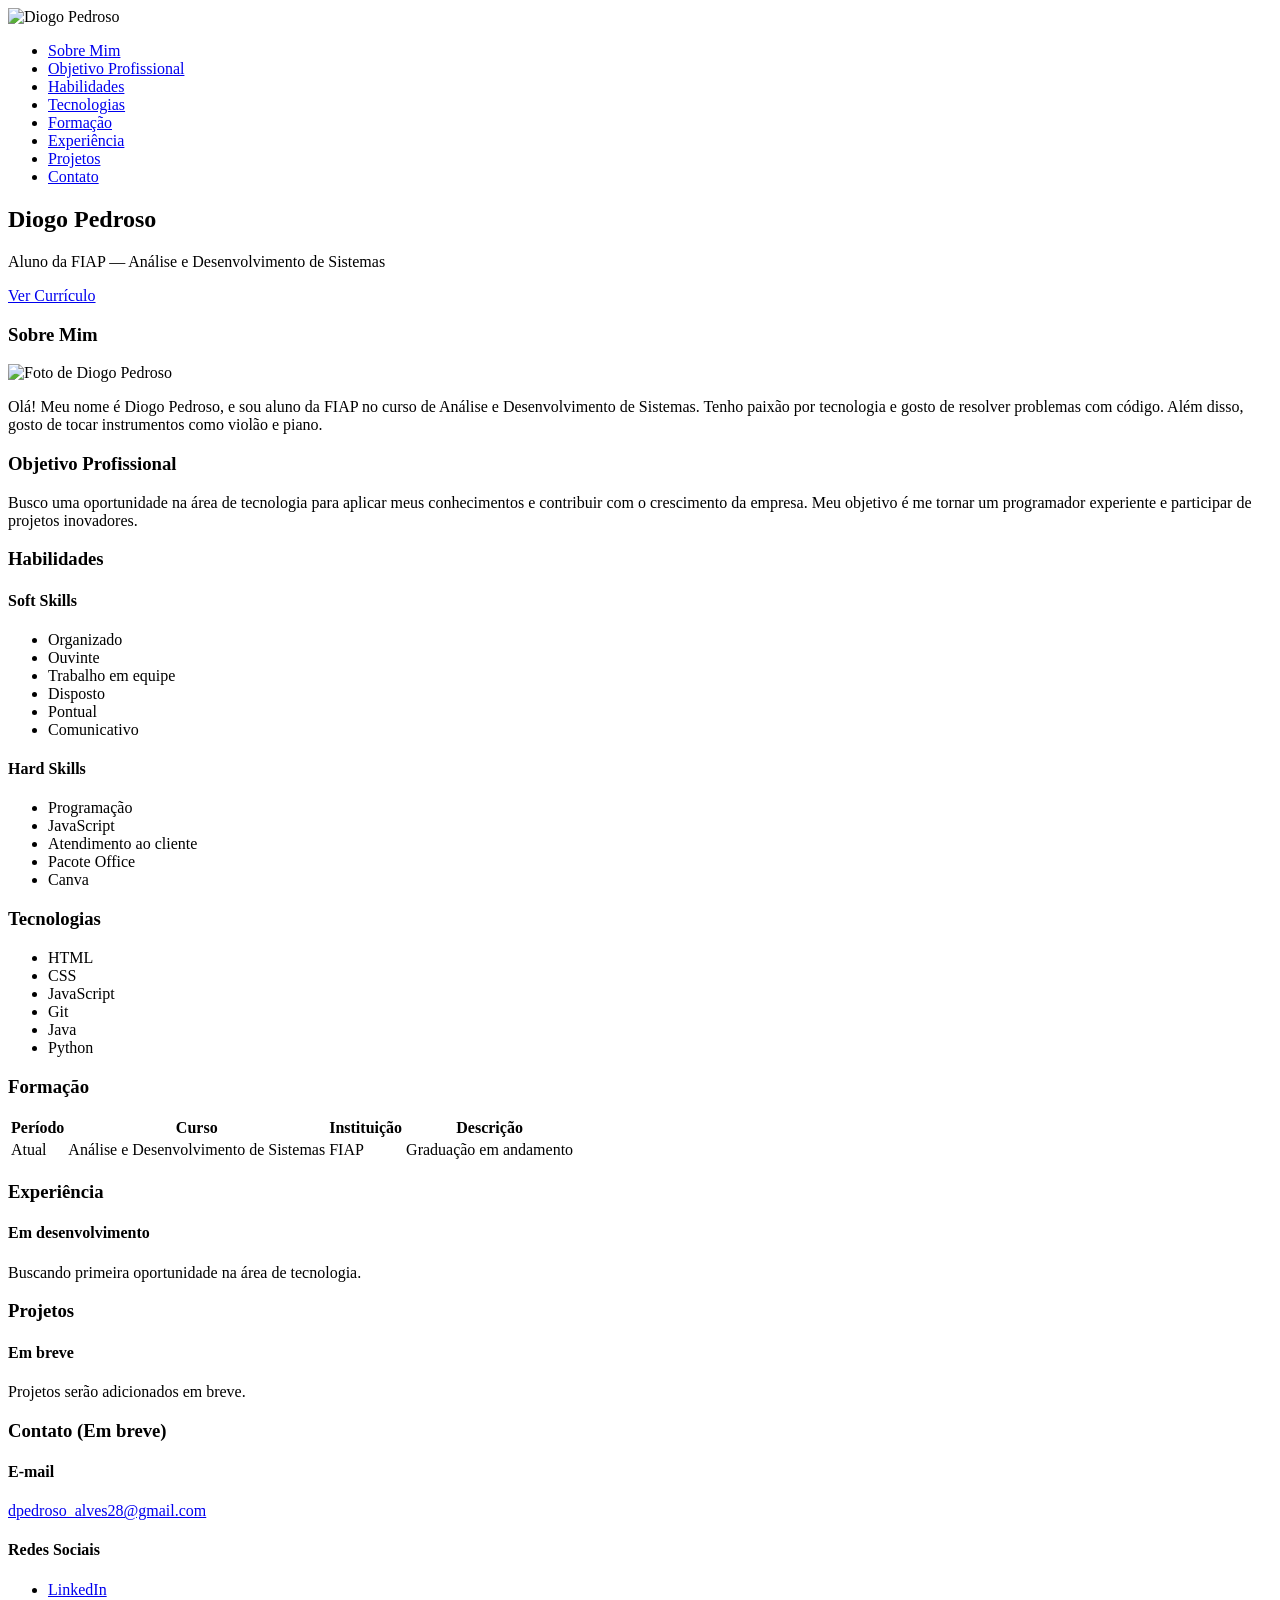
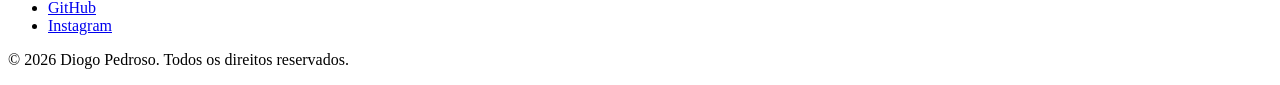
==== index.html @ 59c5e682 "subindo código html" ====
<!DOCTYPE html>
<html lang="pt-BR">
<head>
    <meta charset="UTF-8">
    <meta name="viewport" content="width=device-width, initial-scale=1.0">
    <link rel="stylesheet" href="styles.css">
    <title>Portfólio Diogo Pedroso</title>
</head>
<body>
    <header>
        <div>
            <img src="https://ui-avatars.com/api/?background=0369A1&color=082F49&name=Diogo+Pedroso" alt="Diogo Pedroso">
            <nav>
                <ul>
                    <li><a href="#sobre">Sobre Mim</a></li>
                    <li><a href="#objetivo">Objetivo Profissional</a></li>
                    <li><a href="#habilidades">Habilidades</a></li>
                    <li><a href="#tecnologias">Tecnologias</a></li>
                    <li><a href="#formacao">Formação</a></li>
                    <li><a href="#experiencia">Experiência</a></li>
                    <li><a href="#projetos">Projetos</a></li>
                    <li><a href="#contato">Contato</a></li>
                </ul>
            </nav>
        </div>
    </header>

    <main>
        <section id="sobre">
            <div>
                <h2>Diogo Pedroso</h2>
                <p>Aluno da FIAP — Análise e Desenvolvimento de Sistemas</p>
                <a href="#">Ver Currículo</a>
            </div>
        </section>

        <section id="sobre-explicativo">
            <div>
                <h3>Sobre Mim</h3>
                <img width="200px" src="./minhafoto.jpeg" alt="Foto de Diogo Pedroso">
                <p>
                    Olá! Meu nome é Diogo Pedroso, e sou aluno da FIAP no curso de Análise e Desenvolvimento de Sistemas. 
                    Tenho paixão por tecnologia e gosto de resolver problemas com código. 
                    Além disso, gosto de tocar instrumentos como violão e piano.
                </p>
            </div>
        </section>

        <section id="objetivo">
            <div>
                <h3>Objetivo Profissional</h3>
                <p>
                    Busco uma oportunidade na área de tecnologia para aplicar meus conhecimentos e contribuir com o crescimento da empresa. 
                    Meu objetivo é me tornar um programador experiente e participar de projetos inovadores.
                </p>
            </div>
        </section>

        <section id="habilidades">
            <div>
                <h3>Habilidades</h3>
                
                <article>
                    <h4>Soft Skills</h4>
                    <ul>
                        <li>Organizado</li>
                        <li>Ouvinte</li>
                        <li>Trabalho em equipe</li>
                        <li>Disposto</li>
                        <li>Pontual</li>
                        <li>Comunicativo</li>
                    </ul>
                </article>

                <article>
                    <h4>Hard Skills</h4>
                    <ul>
                        <li>Programação</li>
                        <li>JavaScript</li>
                        <li>Atendimento ao cliente</li>
                        <li>Pacote Office</li>
                        <li>Canva</li>
                    </ul>
                </article>
            </div>
        </section>

        <section id="tecnologias">
            <div>
                <h3>Tecnologias</h3>
                <ul>
                    <li>HTML</li>
                    <li>CSS</li>
                    <li>JavaScript</li>
                    <li>Git</li>
                    <li>Java</li>
                    <li>Python</li>
                </ul>
            </div>
        </section>

        <section id="formacao">
            <div>
                <h3>Formação</h3>
                <table>
                    <thead>
                        <tr>
                            <th>Período</th>
                            <th>Curso</th>
                            <th>Instituição</th>
                            <th>Descrição</th>
                        </tr>
                    </thead>
                    <tbody>
                        <tr>
                            <td>Atual</td>
                            <td>Análise e Desenvolvimento de Sistemas</td>
                            <td>FIAP</td>
                            <td>Graduação em andamento</td>
                        </tr>
                    </tbody>
                </table>
            </div>
        </section>

        <section id="experiencia">
            <div>
                <h3>Experiência</h3>
                <article>
                    <h4>Em desenvolvimento</h4>
                    <p>Buscando primeira oportunidade na área de tecnologia.</p>
                </article>
            </div>
        </section>

        <section id="projetos">
            <div>
                <h3>Projetos</h3>
                <article>
                    <h4>Em breve</h4>
                    <p>Projetos serão adicionados em breve.</p>
                </article>
            </div>
        </section>

        <section id="contato">
            <div>
                <h3>Contato (Em breve)</h3>

                <article>
                    <h4>E-mail</h4>
                    <p><a href="mailto:dpedroso_alves28@gmail.com">dpedroso_alves28@gmail.com</a></p>
                </article>

                <article>
                    <h4>Redes Sociais</h4>
                    <ul>
                        <li><a href="https://br.linkedin.com/in/diogo-pedroso-alves-895346237">LinkedIn</a></li>
                        <li><a href="https://github.com/DiogoPedrosoAlves">GitHub</a></li>
                        <li><a href="https://www.instagram.com/diogoo_pedroso/">Instagram</a></li>
                    </ul>
                </article>
            </div>
        </section>
    </main>

    <footer>
        <div>
            <p>© 2026 Diogo Pedroso. Todos os direitos reservados.</p>
        </div>
    </footer>
</body>
</html>
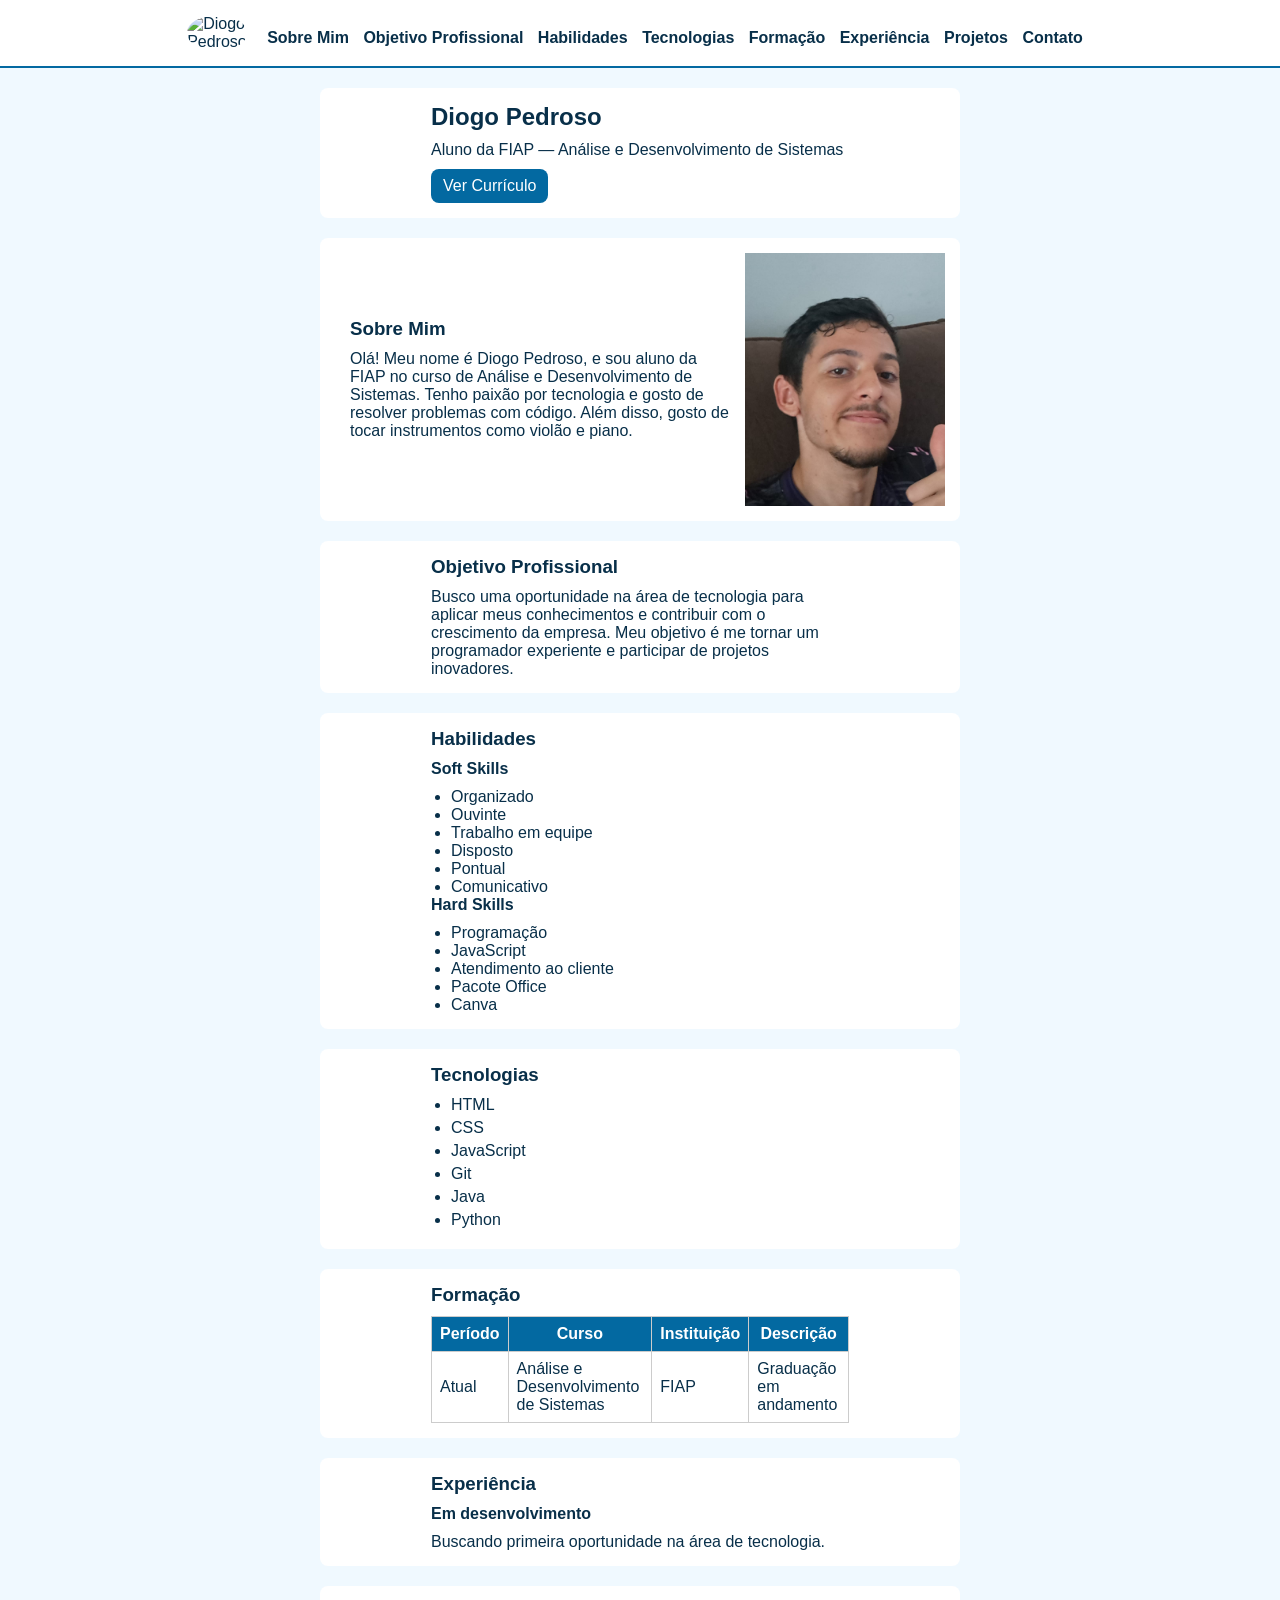
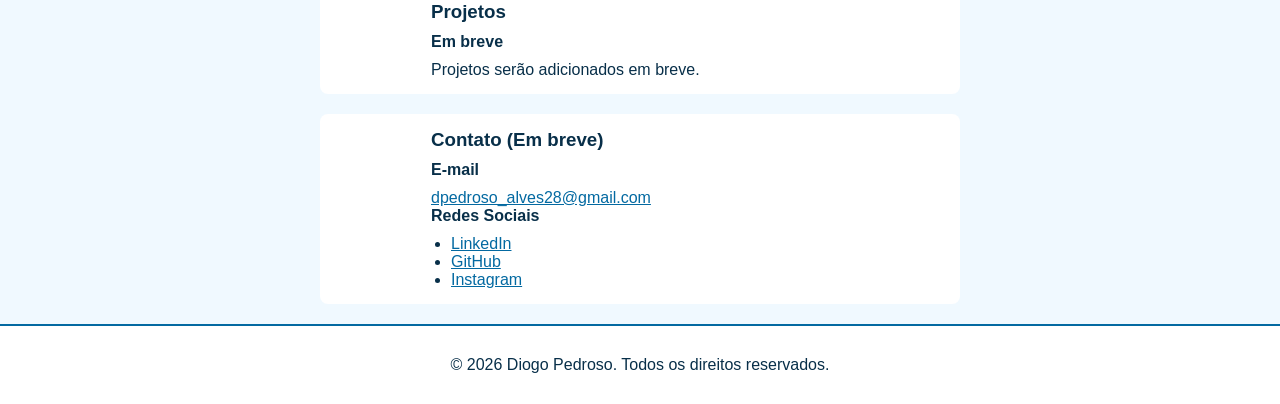
==== commit b72a7ac4: "Alteração no CSS" ====
--- a/index.html
+++ b/index.html
@@ -1,173 +1,172 @@
-<!DOCTYPE html>
-<html lang="pt-BR">
-<head>
-    <meta charset="UTF-8">
-    <meta name="viewport" content="width=device-width, initial-scale=1.0">
-    <link rel="stylesheet" href="styles.css">
-    <title>Portfólio Diogo Pedroso</title>
-</head>
-<body>
-    <header>
-        <div>
-            <img src="https://ui-avatars.com/api/?background=0369A1&color=082F49&name=Diogo+Pedroso" alt="Diogo Pedroso">
-            <nav>
-                <ul>
-                    <li><a href="#sobre">Sobre Mim</a></li>
-                    <li><a href="#objetivo">Objetivo Profissional</a></li>
-                    <li><a href="#habilidades">Habilidades</a></li>
-                    <li><a href="#tecnologias">Tecnologias</a></li>
-                    <li><a href="#formacao">Formação</a></li>
-                    <li><a href="#experiencia">Experiência</a></li>
-                    <li><a href="#projetos">Projetos</a></li>
-                    <li><a href="#contato">Contato</a></li>
-                </ul>
-            </nav>
-        </div>
-    </header>
-
-    <main>
-        <section id="sobre">
-            <div>
-                <h2>Diogo Pedroso</h2>
-                <p>Aluno da FIAP — Análise e Desenvolvimento de Sistemas</p>
-                <a href="#">Ver Currículo</a>
-            </div>
-        </section>
-
-        <section id="sobre-explicativo">
-            <div>
-                <h3>Sobre Mim</h3>
-                <img width="200px" src="./minhafoto.jpeg" alt="Foto de Diogo Pedroso">
-                <p>
-                    Olá! Meu nome é Diogo Pedroso, e sou aluno da FIAP no curso de Análise e Desenvolvimento de Sistemas. 
-                    Tenho paixão por tecnologia e gosto de resolver problemas com código. 
-                    Além disso, gosto de tocar instrumentos como violão e piano.
-                </p>
-            </div>
-        </section>
-
-        <section id="objetivo">
-            <div>
-                <h3>Objetivo Profissional</h3>
-                <p>
-                    Busco uma oportunidade na área de tecnologia para aplicar meus conhecimentos e contribuir com o crescimento da empresa. 
-                    Meu objetivo é me tornar um programador experiente e participar de projetos inovadores.
-                </p>
-            </div>
-        </section>
-
-        <section id="habilidades">
-            <div>
-                <h3>Habilidades</h3>
-                
-                <article>
-                    <h4>Soft Skills</h4>
-                    <ul>
-                        <li>Organizado</li>
-                        <li>Ouvinte</li>
-                        <li>Trabalho em equipe</li>
-                        <li>Disposto</li>
-                        <li>Pontual</li>
-                        <li>Comunicativo</li>
-                    </ul>
-                </article>
-
-                <article>
-                    <h4>Hard Skills</h4>
-                    <ul>
-                        <li>Programação</li>
-                        <li>JavaScript</li>
-                        <li>Atendimento ao cliente</li>
-                        <li>Pacote Office</li>
-                        <li>Canva</li>
-                    </ul>
-                </article>
-            </div>
-        </section>
-
-        <section id="tecnologias">
-            <div>
-                <h3>Tecnologias</h3>
-                <ul>
-                    <li>HTML</li>
-                    <li>CSS</li>
-                    <li>JavaScript</li>
-                    <li>Git</li>
-                    <li>Java</li>
-                    <li>Python</li>
-                </ul>
-            </div>
-        </section>
-
-        <section id="formacao">
-            <div>
-                <h3>Formação</h3>
-                <table>
-                    <thead>
-                        <tr>
-                            <th>Período</th>
-                            <th>Curso</th>
-                            <th>Instituição</th>
-                            <th>Descrição</th>
-                        </tr>
-                    </thead>
-                    <tbody>
-                        <tr>
-                            <td>Atual</td>
-                            <td>Análise e Desenvolvimento de Sistemas</td>
-                            <td>FIAP</td>
-                            <td>Graduação em andamento</td>
-                        </tr>
-                    </tbody>
-                </table>
-            </div>
-        </section>
-
-        <section id="experiencia">
-            <div>
-                <h3>Experiência</h3>
-                <article>
-                    <h4>Em desenvolvimento</h4>
-                    <p>Buscando primeira oportunidade na área de tecnologia.</p>
-                </article>
-            </div>
-        </section>
-
-        <section id="projetos">
-            <div>
-                <h3>Projetos</h3>
-                <article>
-                    <h4>Em breve</h4>
-                    <p>Projetos serão adicionados em breve.</p>
-                </article>
-            </div>
-        </section>
-
-        <section id="contato">
-            <div>
-                <h3>Contato (Em breve)</h3>
-
-                <article>
-                    <h4>E-mail</h4>
-                    <p><a href="mailto:dpedroso_alves28@gmail.com">dpedroso_alves28@gmail.com</a></p>
-                </article>
-
-                <article>
-                    <h4>Redes Sociais</h4>
-                    <ul>
-                        <li><a href="https://br.linkedin.com/in/diogo-pedroso-alves-895346237">LinkedIn</a></li>
-                        <li><a href="https://github.com/DiogoPedrosoAlves">GitHub</a></li>
-                        <li><a href="https://www.instagram.com/diogoo_pedroso/">Instagram</a></li>
-                    </ul>
-                </article>
-            </div>
-        </section>
-    </main>
-
-    <footer>
-        <div>
-            <p>© 2026 Diogo Pedroso. Todos os direitos reservados.</p>
-        </div>
-    </footer>
-</body>
+<!DOCTYPE html>
+<html lang="pt-BR">
+<head>
+    <meta charset="UTF-8">
+    <meta name="viewport" content="width=device-width, initial-scale=1.0">
+    <link rel="stylesheet" href="styles.css">
+    <title>Portfólio Diogo Pedroso</title>
+</head>
+<body>
+    <header>
+            <img src="https://ui-avatars.com/api/?background=0369A1&color=082F49&name=Diogo+Pedroso" alt="Diogo Pedroso">
+            <nav>
+                <ul>
+                    <li><a href="#sobre">Sobre Mim</a></li>
+                    <li><a href="#objetivo">Objetivo Profissional</a></li>
+                    <li><a href="#habilidades">Habilidades</a></li>
+                    <li><a href="#tecnologias">Tecnologias</a></li>
+                    <li><a href="#formacao">Formação</a></li>
+                    <li><a href="#experiencia">Experiência</a></li>
+                    <li><a href="#projetos">Projetos</a></li>
+                    <li><a href="#contato">Contato</a></li>
+                </ul>
+                </nav>
+    </header>
+
+    <main>
+        <section id="sobre">
+            <div>
+                <h2>Diogo Pedroso</h2>
+                <p>Aluno da FIAP — Análise e Desenvolvimento de Sistemas</p>
+                <a href="#">Ver Currículo</a>
+            </div>
+        </section>
+
+        <section id="sobre-explicativo">
+            <div>
+                <h3>Sobre Mim</h3>
+                <p id="p-Sobre-Mim">
+                    Olá! Meu nome é Diogo Pedroso, e sou aluno da FIAP no curso de Análise e Desenvolvimento de Sistemas. 
+                    Tenho paixão por tecnologia e gosto de resolver problemas com código. 
+                    Além disso, gosto de tocar instrumentos como violão e piano.
+                </p>
+            </div>
+                
+                
+                <img width="200px" src="./minhafoto.jpeg" alt="Foto de Diogo Pedroso">                
+        </section>
+        <section id="objetivo">
+            <div>
+                <h3>Objetivo Profissional</h3>
+                <p>
+                    Busco uma oportunidade na área de tecnologia para aplicar meus conhecimentos e contribuir com o crescimento da empresa. 
+                    Meu objetivo é me tornar um programador experiente e participar de projetos inovadores.
+                </p>
+            </div>
+        </section>
+
+        <section id="habilidades">
+            <div>
+                <h3>Habilidades</h3>
+                
+                <article>
+                    <h4>Soft Skills</h4>
+                    <ul>
+                        <li>Organizado</li>
+                        <li>Ouvinte</li>
+                        <li>Trabalho em equipe</li>
+                        <li>Disposto</li>
+                        <li>Pontual</li>
+                        <li>Comunicativo</li>
+                    </ul>
+                </article>
+
+                <article>
+                    <h4>Hard Skills</h4>
+                    <ul>
+                        <li>Programação</li>
+                        <li>JavaScript</li>
+                        <li>Atendimento ao cliente</li>
+                        <li>Pacote Office</li>
+                        <li>Canva</li>
+                    </ul>
+                </article>
+            </div>
+        </section>
+
+        <section id="tecnologias">
+            <div>
+                <h3>Tecnologias</h3>
+                <ul>
+                    <li>HTML</li>
+                    <li>CSS</li>
+                    <li>JavaScript</li>
+                    <li>Git</li>
+                    <li>Java</li>
+                    <li>Python</li>
+                </ul>
+            </div>
+        </section>
+
+        <section id="formacao">
+            <div>
+                <h3>Formação</h3>
+                <table>
+                    <thead>
+                        <tr>
+                            <th>Período</th>
+                            <th>Curso</th>
+                            <th>Instituição</th>
+                            <th>Descrição</th>
+                        </tr>
+                    </thead>
+                    <tbody>
+                        <tr>
+                            <td>Atual</td>
+                            <td>Análise e Desenvolvimento de Sistemas</td>
+                            <td>FIAP</td>
+                            <td>Graduação em andamento</td>
+                        </tr>
+                    </tbody>
+                </table>
+            </div>
+        </section>
+
+        <section id="experiencia">
+            <div>
+                <h3>Experiência</h3>
+                <article>
+                    <h4>Em desenvolvimento</h4>
+                    <p>Buscando primeira oportunidade na área de tecnologia.</p>
+                </article>
+            </div>
+        </section>
+
+        <section id="projetos">
+            <div>
+                <h3>Projetos</h3>
+                <article>
+                    <h4>Em breve</h4>
+                    <p>Projetos serão adicionados em breve.</p>
+                </article>
+            </div>
+        </section>
+
+        <section id="contato">
+            <div>
+                <h3>Contato (Em breve)</h3>
+
+                <article>
+                    <h4>E-mail</h4>
+                    <p><a href="mailto:dpedroso_alves28@gmail.com">dpedroso_alves28@gmail.com</a></p>
+                </article>
+
+                <article>
+                    <h4>Redes Sociais</h4>
+                    <ul>
+                        <li><a href="https://br.linkedin.com/in/diogo-pedroso-alves-895346237">LinkedIn</a></li>
+                        <li><a href="https://github.com/DiogoPedrosoAlves">GitHub</a></li>
+                        <li><a href="https://www.instagram.com/diogoo_pedroso/">Instagram</a></li>
+                    </ul>
+                </article>
+            </div>
+        </section>
+    </main>
+
+    <footer>
+        <div>
+            <p>© 2026 Diogo Pedroso. Todos os direitos reservados.</p>
+        </div>
+    </footer>
+</body>
 </html>
--- a/styles.css
+++ b/styles.css
@@ -0,0 +1,124 @@
+:root{
+    --primary-color: #0369A1;
+}
+* {
+    margin: 0;
+    padding: 0;
+    box-sizing: border-box;
+}
+
+body {
+    font-family: Arial, sans-serif;
+    background-color: #F0F9FF;
+    color: #082F49;
+}
+
+div {
+    width: 70%;
+    margin: auto;
+    padding: 15px;
+}
+
+header {
+    display: flex;
+    justify-content: center;
+    align-items: center;
+    background-color: white;
+    border-bottom: 2px solid #0369A1;
+    border-spacing: 100px;
+    padding: 15px;
+    
+}
+
+header img {
+    width: 60px;
+    border-radius: 50%;
+}
+
+nav ul {
+    list-style: none;
+    margin-top: 10px;
+}
+
+nav li {
+    display: inline;
+    margin-right: 10px;
+}
+
+nav a {
+    text-decoration: none;
+    color: #082F49;
+    font-weight: bold;
+}
+
+nav a:hover {
+    color: #0369A1;
+}
+
+section {
+    background-color: white;
+    margin-top: 20px;
+    border-radius: 8px;
+}
+
+h2, h3, h4 {
+    margin-bottom: 10px;
+}
+
+a[href="#"] {
+    display: inline-block;
+    margin-top: 10px;
+    padding: 8px 12px;
+    background-color: #0369A1;
+    color: white;
+    border-radius: 8px;
+    text-decoration: none;
+}
+
+#sobre-explicativo {
+    margin: auto;
+    margin-top: 20px;
+    display: flex;
+    padding: 15px;
+}
+
+ul {
+    margin-left: 20px;
+}
+
+#tecnologias li {
+    margin-bottom: 5px;
+}
+
+table {
+    width: 100%;
+    margin-top: 10px;
+    border-collapse: collapse;
+}
+
+th {
+    background-color: #0369A1;
+    color: white;
+}
+
+th, td {
+    border: 1px solid #ccc;
+    padding: 8px;
+}
+
+#contato a {
+    color: #0369A1;
+}
+
+footer {
+    text-align: center;
+    margin-top: 20px;
+    padding: 15px;
+    background-color: white;
+    border-top: 2px solid #0369A1;
+}
+
+main {
+    width: 50%;
+    margin: auto;
+}
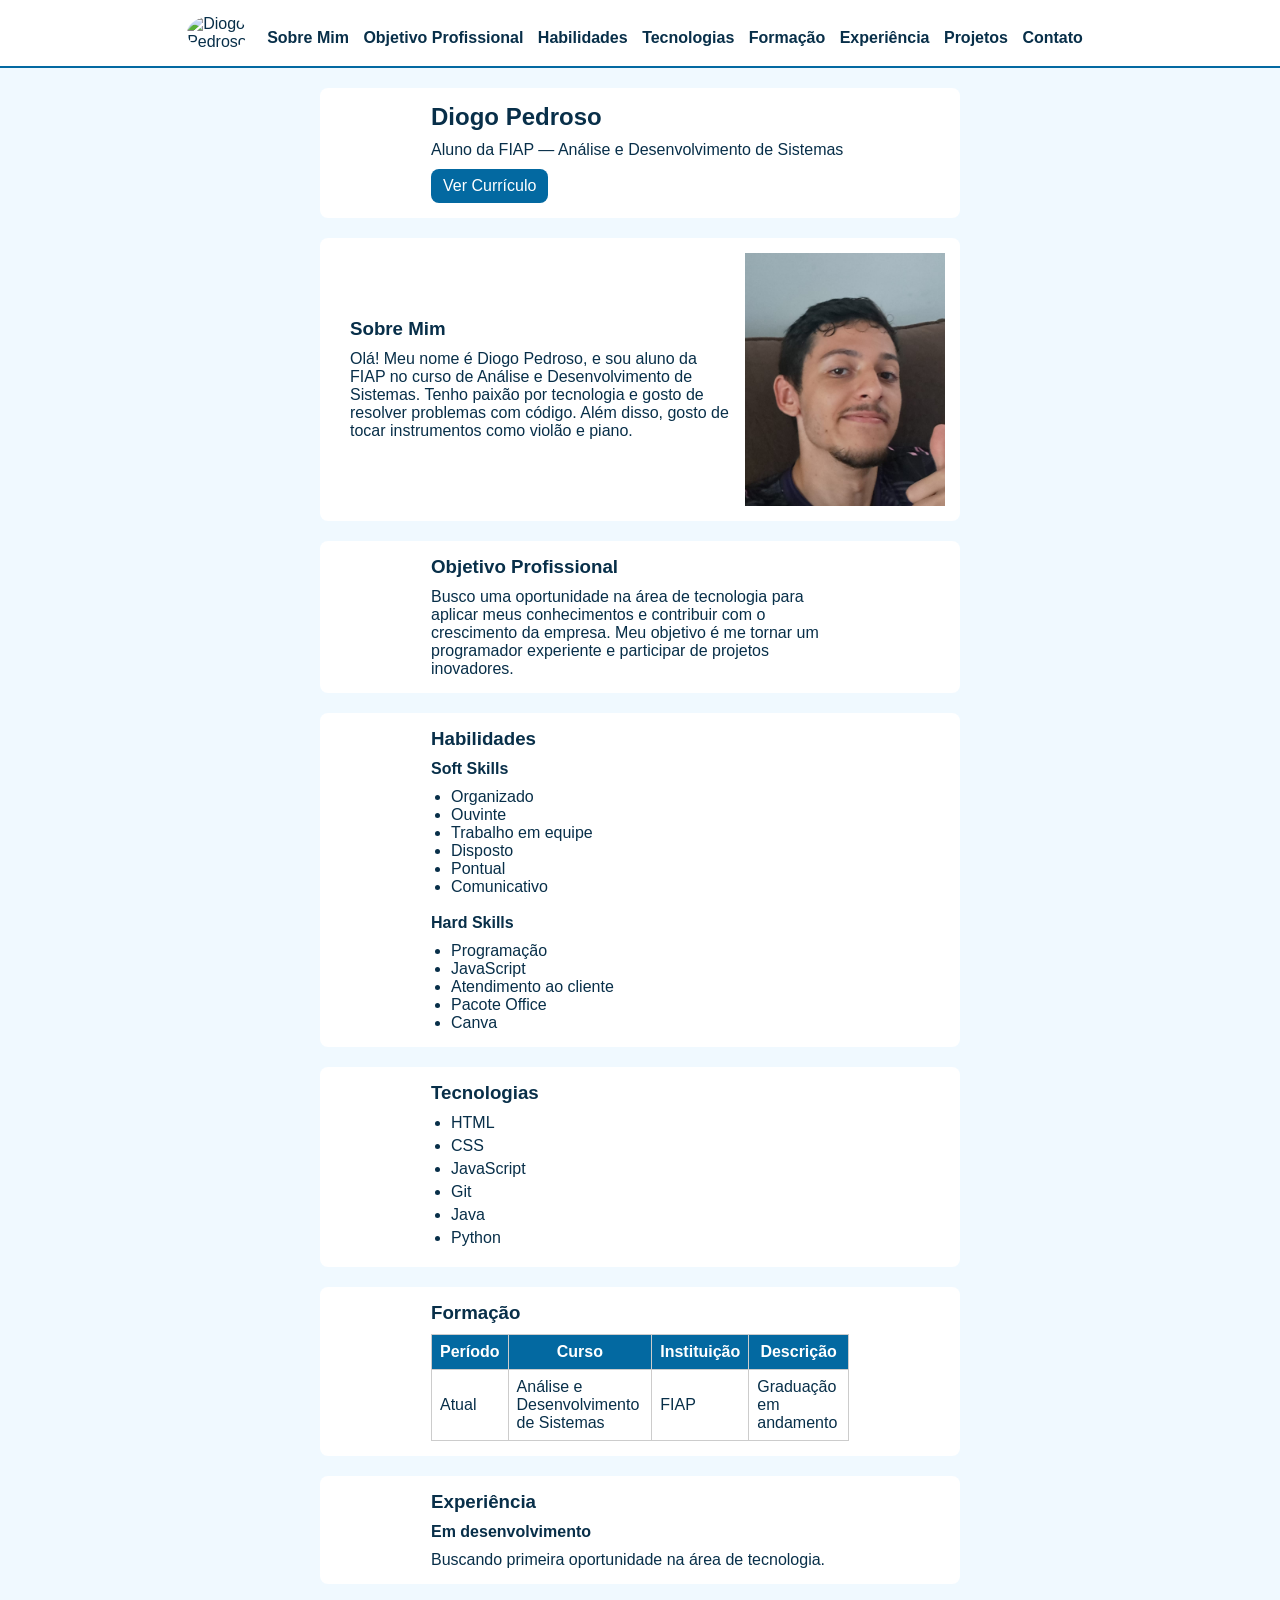
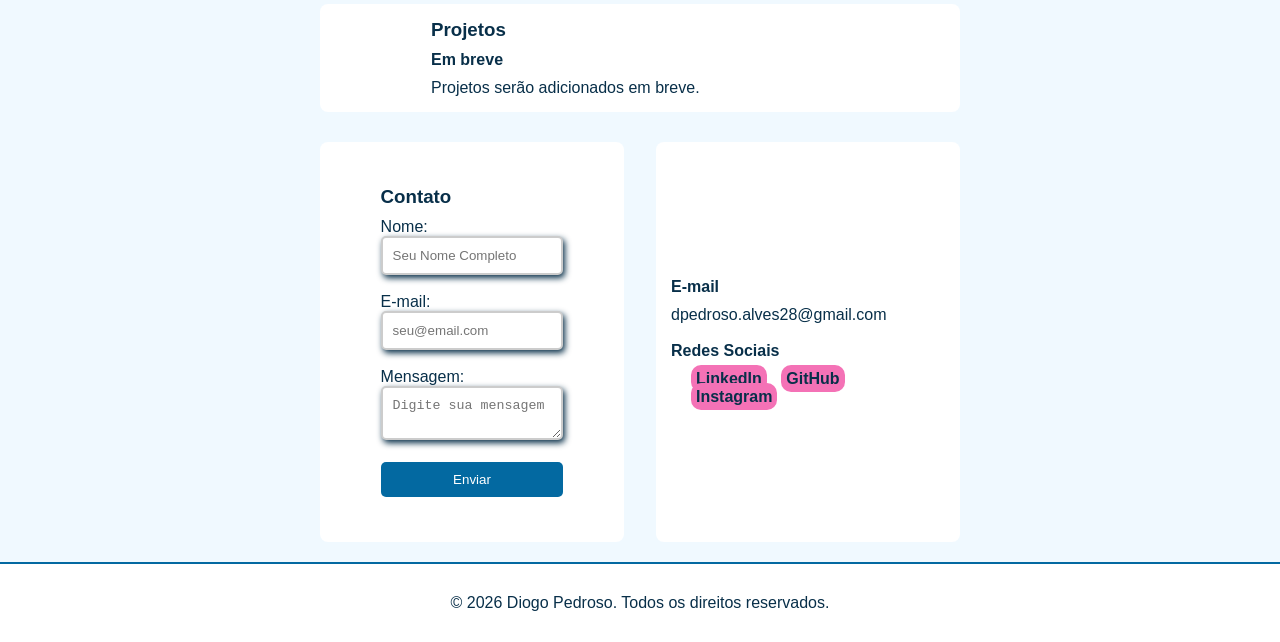
==== commit 83ca8add: "Finalização do step-4" ====
--- a/index.html
+++ b/index.html
@@ -70,7 +70,7 @@
                         <li>Comunicativo</li>
                     </ul>
                 </article>
-
+                <br>
                 <article>
                     <h4>Hard Skills</h4>
                     <ul>
@@ -141,28 +141,48 @@
                 </article>
             </div>
         </section>
+    <section id="contato-wrapper">
+    <section class="contato">
+            <div>
+                <h3>Contato</h3>
+                <article>
+                    <form action="/enviar-dados" method="post">
+                        <label for="nome">Nome:</label><br>
+                        <input type="text" id="nome" name="nome" placeholder="Seu Nome Completo" required>
+                        <br><br>
 
-        <section id="contato">
-            <div>
-                <h3>Contato (Em breve)</h3>
+                        <label for="email">E-mail:</label><br>
+                        <input type="email" id="email" name="email" required placeholder="seu@email.com">
+                        <br><br>
 
+                        <label for="mensagem">Mensagem:</label><br>
+                        <textarea id="mensagem" name="mensagem" placeholder="Digite sua mensagem" required></textarea>
+                        <br><br>
+
+                        <button type="submit">Enviar</button>
+                    </form>
+                </article>
+                
+            </div>
+            </section>
+            <section class="contato">
+            <div style="width: 100%;">
                 <article>
                     <h4>E-mail</h4>
-                    <p><a href="mailto:dpedroso_alves28@gmail.com">dpedroso_alves28@gmail.com</a></p>
-                </article>
-
-                <article>
+                    <p>dpedroso.alves28@gmail.com</p><br>
                     <h4>Redes Sociais</h4>
-                    <ul>
+                    <nav>
+                        <ul id="redes-sociais">
                         <li><a href="https://br.linkedin.com/in/diogo-pedroso-alves-895346237">LinkedIn</a></li>
                         <li><a href="https://github.com/DiogoPedrosoAlves">GitHub</a></li>
                         <li><a href="https://www.instagram.com/diogoo_pedroso/">Instagram</a></li>
                     </ul>
+                    </nav>
                 </article>
             </div>
         </section>
+    </section>
     </main>
-
     <footer>
         <div>
             <p>© 2026 Diogo Pedroso. Todos os direitos reservados.</p>
--- a/styles.css
+++ b/styles.css
@@ -11,6 +11,12 @@
     font-family: Arial, sans-serif;
     background-color: #F0F9FF;
     color: #082F49;
+}
+
+main {
+    width: 50%;
+    margin: auto;
+    flex-wrap: wrap;
 }
 
 div {
@@ -106,8 +112,56 @@
     padding: 8px;
 }
 
-#contato a {
-    color: #0369A1;
+.contato a {
+    text-decoration: none;
+    color: #082F49;
+    font-weight: bold;
+    list-style: none;
+    margin-top: 10px;
+}
+
+.contato {
+    width: 40%;
+    display: flex;
+    flex-wrap: wrap;
+    height: 400px;
+    margin-top: 10px;
+    flex: 1;
+}
+
+#contato-wrapper {
+    display: flex;
+    gap: 2rem;
+    justify-content: space-between;
+    flex-wrap: wrap;
+    background-color: transparent;
+}
+
+#redes-sociais li {
+    background-color: #F472B6;
+    color: white;
+    padding: 5px;
+    margin-bottom: 5px;
+    border-radius: 10px;
+}
+
+button {
+    background-color: #0369A1;
+    color: white;
+    border: none;
+    padding: 10px 20px;
+    border-radius: 5px;
+    cursor: pointer;
+    width: 100%;
+}
+
+input, textarea {
+    width: 100%;              
+    padding: 10px;           
+    border: 2px solid #ccc;   
+    border-radius: 5px;       
+    box-sizing: border-box;
+    box-shadow:#082F49 2px 3px 6px;
 }
 
 footer {
@@ -118,7 +172,3 @@
     border-top: 2px solid #0369A1;
 }
 
-main {
-    width: 50%;
-    margin: auto;
-}
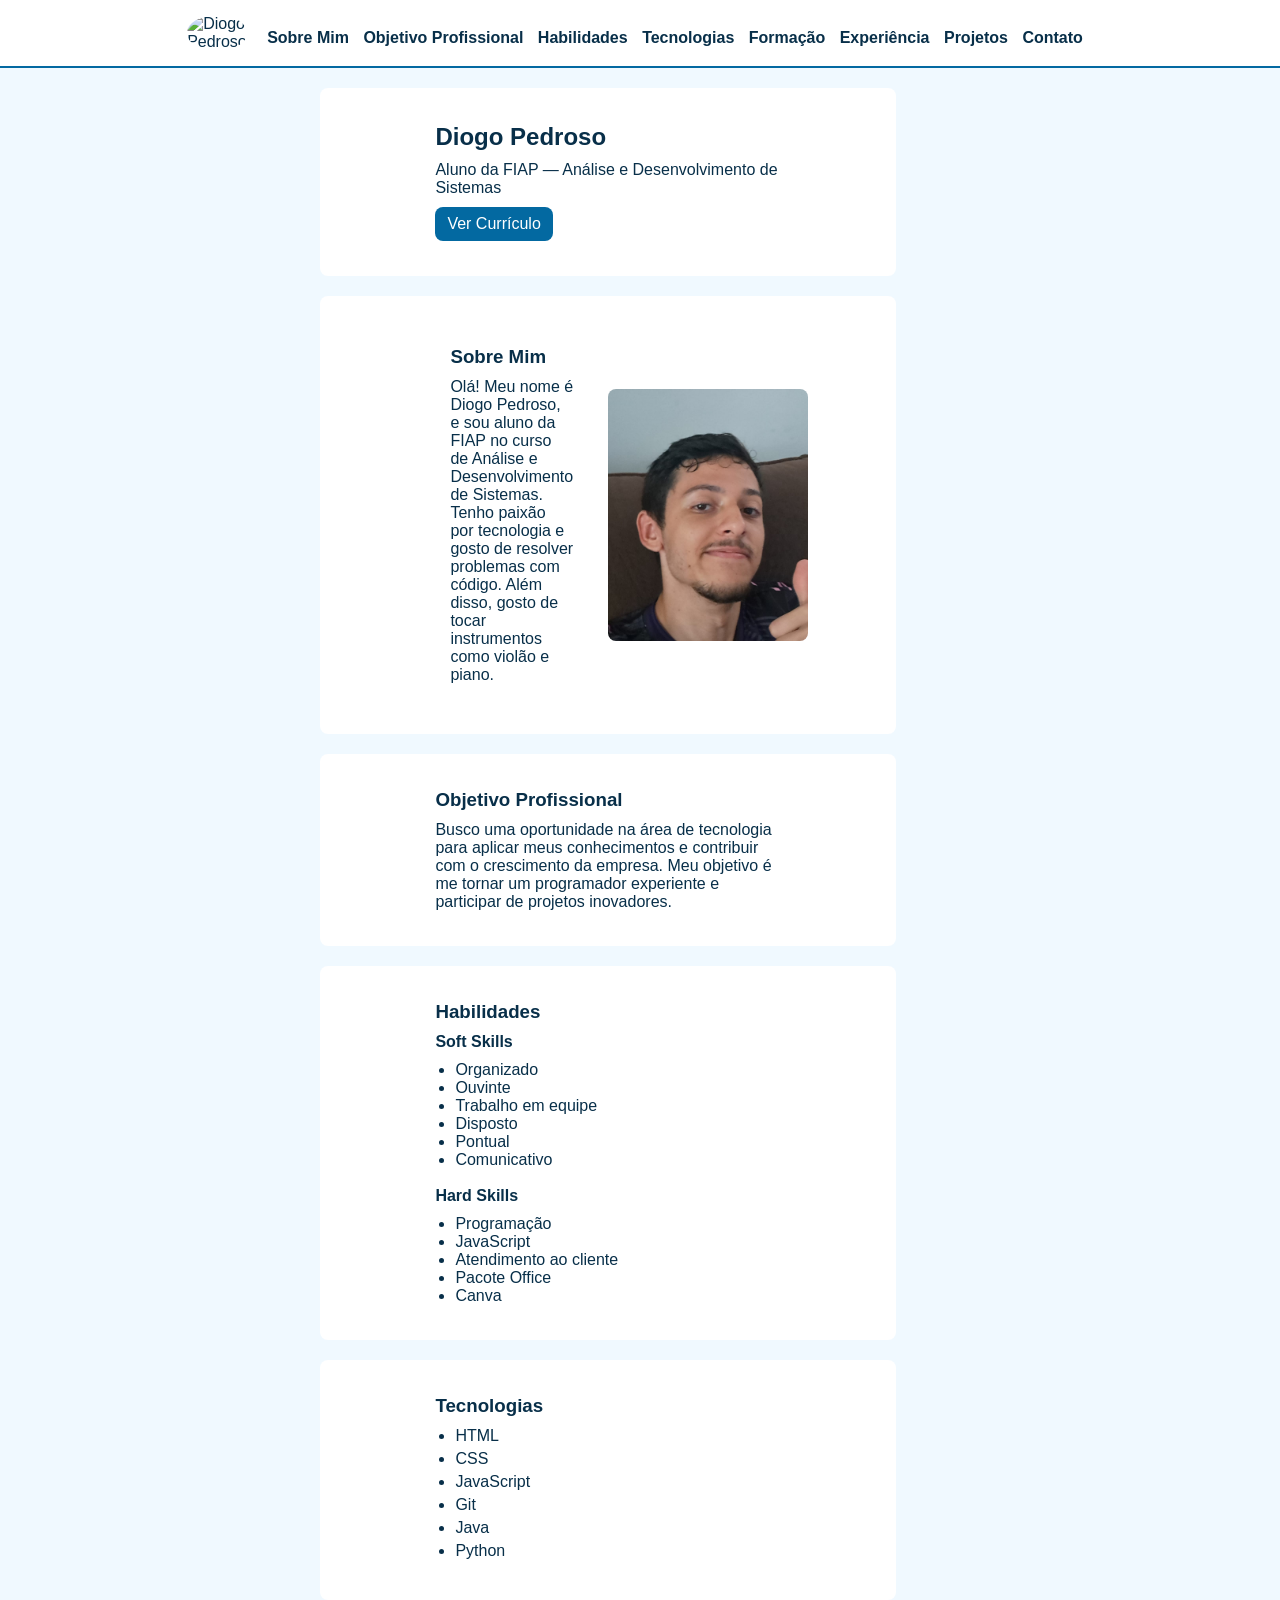
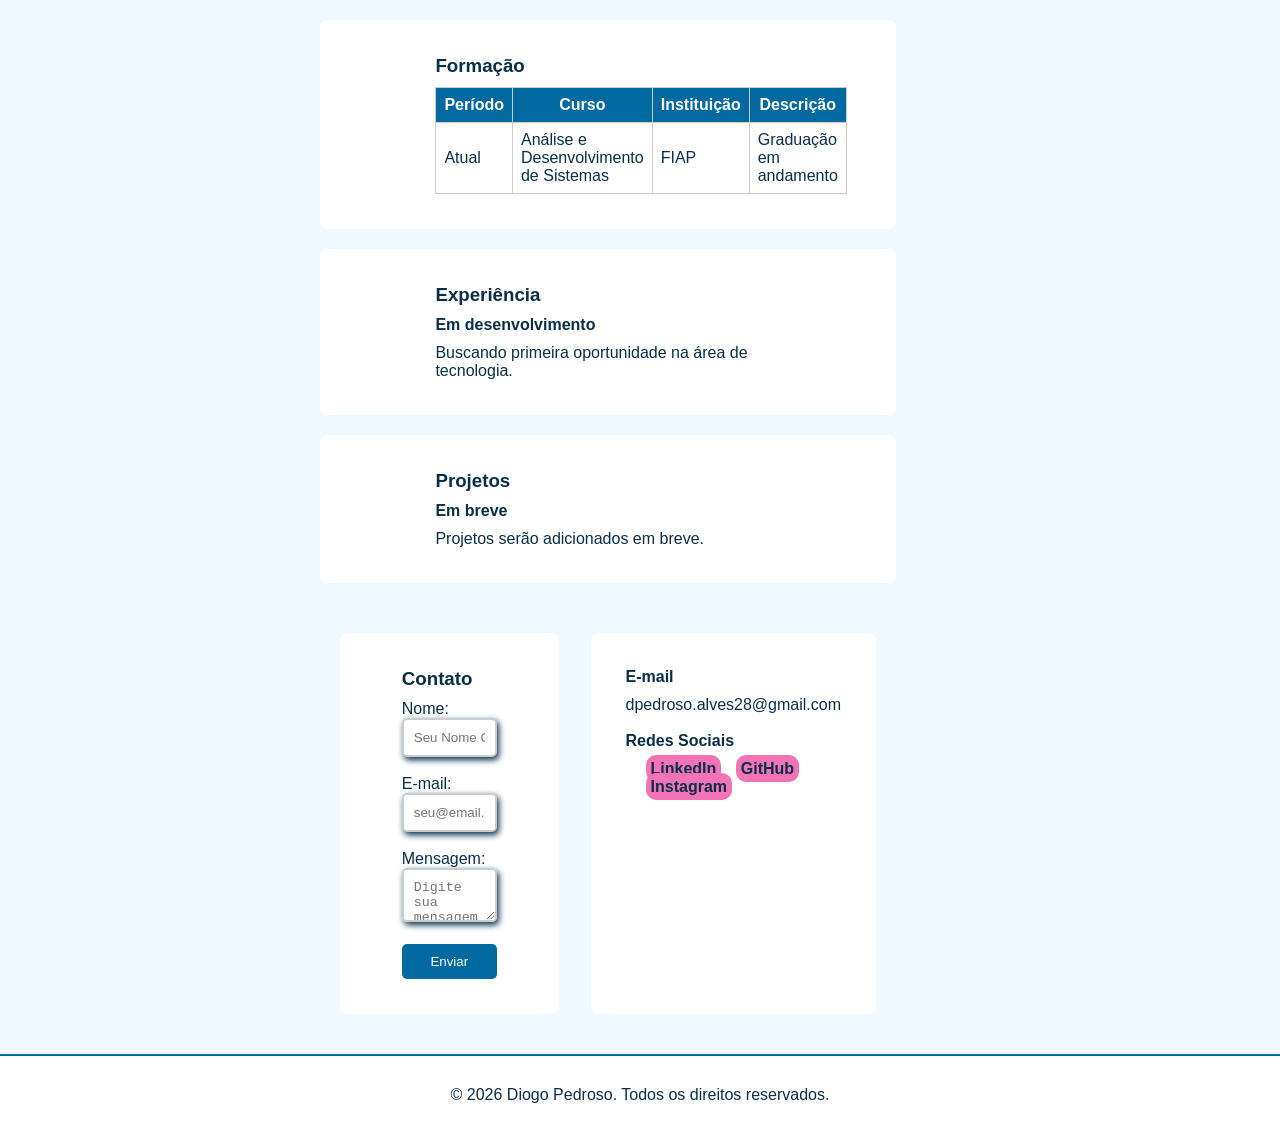
==== commit 1af4794e: "Alterção no css para responsividade" ====
--- a/index.html
+++ b/index.html
@@ -4,6 +4,12 @@
     <meta charset="UTF-8">
     <meta name="viewport" content="width=device-width, initial-scale=1.0">
     <link rel="stylesheet" href="styles.css">
+    <link rel="stylesheet" href="variavel.css">
+    <link rel="stylesheet" href="header.css">
+    <link rel="stylesheet" href="footer.css">
+    <link rel="stylesheet" href="form.css">
+
+    
     <title>Portfólio Diogo Pedroso</title>
 </head>
 <body>
@@ -33,17 +39,17 @@
         </section>
 
         <section id="sobre-explicativo">
-            <div>
+            <div class="sobre-container">
+                <div>
                 <h3>Sobre Mim</h3>
                 <p id="p-Sobre-Mim">
-                    Olá! Meu nome é Diogo Pedroso, e sou aluno da FIAP no curso de Análise e Desenvolvimento de Sistemas. 
-                    Tenho paixão por tecnologia e gosto de resolver problemas com código. 
-                    Além disso, gosto de tocar instrumentos como violão e piano.
+                Olá! Meu nome é Diogo Pedroso, e sou aluno da FIAP no curso de Análise e Desenvolvimento de Sistemas. 
+                Tenho paixão por tecnologia e gosto de resolver problemas com código. 
+                Além disso, gosto de tocar instrumentos como violão e piano.
                 </p>
-            </div>
-                
-                
-                <img width="200px" src="./minhafoto.jpeg" alt="Foto de Diogo Pedroso">                
+                </div>
+            <img src="./minhafoto.jpeg" alt="Foto de Diogo Pedroso" width="200px">
+        </div>
         </section>
         <section id="objetivo">
             <div>
--- a/styles.css
+++ b/styles.css
@@ -1,174 +1,174 @@
-:root{
-    --primary-color: #0369A1;
-}
 * {
-    margin: 0;
-    padding: 0;
-    box-sizing: border-box;
+  margin: 0;
+  padding: 0;
+  box-sizing: border-box;
 }
 
 body {
-    font-family: Arial, sans-serif;
-    background-color: #F0F9FF;
-    color: #082F49;
+  font-family: Arial, sans-serif;
+  background-color: #F0F9FF;
+  color: #082F49;
+  word-wrap: break-word;
 }
 
 main {
-    width: 50%;
-    margin: auto;
-    flex-wrap: wrap;
+  width: 50%;
+  margin: auto;
+  flex-wrap: wrap;
 }
 
 div {
-    width: 70%;
-    margin: auto;
-    padding: 15px;
-}
-
-header {
-    display: flex;
-    justify-content: center;
-    align-items: center;
-    background-color: white;
-    border-bottom: 2px solid #0369A1;
-    border-spacing: 100px;
-    padding: 15px;
-    
-}
-
-header img {
-    width: 60px;
-    border-radius: 50%;
-}
-
-nav ul {
-    list-style: none;
-    margin-top: 10px;
-}
-
-nav li {
-    display: inline;
-    margin-right: 10px;
-}
-
-nav a {
-    text-decoration: none;
-    color: #082F49;
-    font-weight: bold;
-}
-
-nav a:hover {
-    color: #0369A1;
+  width: 70%;
+  margin: auto;
+  padding: 15px;
 }
 
 section {
-    background-color: white;
-    margin-top: 20px;
-    border-radius: 8px;
+  background-color: white;
+  margin-top: 20px;
+  border-radius: 8px;
+  padding: 20px;
+  width: 90%;
 }
 
 h2, h3, h4 {
-    margin-bottom: 10px;
+  margin-bottom: 10px;
 }
 
 a[href="#"] {
-    display: inline-block;
-    margin-top: 10px;
-    padding: 8px 12px;
-    background-color: #0369A1;
-    color: white;
-    border-radius: 8px;
-    text-decoration: none;
+  display: inline-block;
+  margin-top: 10px;
+  padding: 8px 12px;
+  background-color: var(--primary-color);
+  color: white;
+  border-radius: 8px;
+  text-decoration: none;
 }
 
-#sobre-explicativo {
-    margin: auto;
-    margin-top: 20px;
-    display: flex;
-    padding: 15px;
+/* Sobre Mim */
+.sobre-container {
+  display: flex;
+  flex-direction: row; /* desktop: texto à esquerda, imagem à direita */
+  align-items: center;
+  justify-content: space-between;
+  gap: 20px;
+}
+
+.sobre-container img {
+  width: 200px;
+  border-radius: 8px;
 }
 
 ul {
-    margin-left: 20px;
+  margin-left: 20px;
 }
 
 #tecnologias li {
-    margin-bottom: 5px;
+  margin-bottom: 5px;
+}
+
+.habilidades-grid {
+  display: flex;
+  gap: 20px;
+  flex-wrap: wrap;
 }
 
 table {
-    width: 100%;
-    margin-top: 10px;
-    border-collapse: collapse;
+  width: 100%;
+  margin-top: 10px;
+  border-collapse: collapse;
 }
 
 th {
-    background-color: #0369A1;
-    color: white;
+  background-color: var(--primary-color);
+  color: white;
 }
 
 th, td {
-    border: 1px solid #ccc;
-    padding: 8px;
+  border: 1px solid #ccc;
+  padding: 8px;
 }
 
 .contato a {
-    text-decoration: none;
-    color: #082F49;
-    font-weight: bold;
-    list-style: none;
-    margin-top: 10px;
+  text-decoration: none;
+  color: #082F49;
+  font-weight: bold;
+  margin-top: 10px;
+}
+
+#contato-wrapper {
+  display: flex;
+  flex-direction: row;   /* coloca contato e email/redes sociais lado a lado */
+  justify-content: space-between;
+  gap: 2rem;
+  background-color: transparent;
+  height: auto;
+}
+
+#contato-wrapper {
+  display: flex;
+  flex-direction: row;   /* coloca contato e email/redes sociais lado a lado */
+  justify-content: space-between;
+  gap: 2rem;
+  background-color: transparent;
+  height: auto;
 }
 
 .contato {
-    width: 40%;
-    display: flex;
-    flex-wrap: wrap;
-    height: 400px;
-    margin-top: 10px;
-    flex: 1;
+  flex: 1;              
+  width: auto;           
+  margin-top: 10px;
+}              
+  
+#redes-sociais li {
+  background-color: #F472B6;
+  color: white;
+  padding: 5px;
+  margin-bottom: 5px;
+  border-radius: 10px;
 }
 
-#contato-wrapper {
-    display: flex;
-    gap: 2rem;
-    justify-content: space-between;
-    flex-wrap: wrap;
-    background-color: transparent;
+/* Responsividade */
+@media (max-width: 768px) {
+  main {
+    width: 90%;
+  }
+
+  div {
+    width: 100%;
+    padding: 10px;
+  }
+
+  table {
+    display: block;
+    overflow-x: auto;
+  }
+
+  header {
+    flex-direction: column;
+    gap: 10px;
+  }
+
+  nav ul {
+    flex-direction: column;
+    align-items: center;
+  }
+
+  .sobre-container {
+    flex-direction: column; /* mobile: imagem abaixo do texto */
+    text-align: center;
+  }
+
+  .habilidades-grid {
+    flex-direction: column;
+  }
+
+  .contato {
+    width: 100%;
+    height: auto;
+  }
+
+  #contato-wrapper {
+    flex-direction: column;
+  }
 }
-
-#redes-sociais li {
-    background-color: #F472B6;
-    color: white;
-    padding: 5px;
-    margin-bottom: 5px;
-    border-radius: 10px;
-}
-
-button {
-    background-color: #0369A1;
-    color: white;
-    border: none;
-    padding: 10px 20px;
-    border-radius: 5px;
-    cursor: pointer;
-    width: 100%;
-}
-
-input, textarea {
-    width: 100%;              
-    padding: 10px;           
-    border: 2px solid #ccc;   
-    border-radius: 5px;       
-    box-sizing: border-box;
-    box-shadow:#082F49 2px 3px 6px;
-}
-
-footer {
-    text-align: center;
-    margin-top: 20px;
-    padding: 15px;
-    background-color: white;
-    border-top: 2px solid #0369A1;
-}
-
--- a/variavel.css
+++ b/variavel.css
@@ -0,0 +1,3 @@
+:root {
+  --primary-color: #0369A1;
+}
--- a/header.css
+++ b/header.css
@@ -0,0 +1,33 @@
+header {
+  display: flex;
+  justify-content: center;
+  align-items: center;
+  background-color: white;
+  border-bottom: 2px solid var(--primary-color);
+  padding: 15px;
+}
+
+header img {
+  width: 60px;
+  border-radius: 50%;
+}
+
+nav ul {
+  list-style: none;
+  margin-top: 10px;
+}
+
+nav li {
+  display: inline;
+  margin-right: 10px;
+}
+
+nav a {
+  text-decoration: none;
+  color: #082F49;
+  font-weight: bold;
+}
+
+nav a:hover {
+  color: var(--primary-color);
+}
--- a/footer.css
+++ b/footer.css
@@ -0,0 +1,7 @@
+footer {
+  text-align: center;
+  margin-top: 20px;
+  padding: 15px;
+  background-color: white;
+  border-top: 2px solid var(--primary-color);
+}
--- a/form.css
+++ b/form.css
@@ -0,0 +1,18 @@
+button {
+  background-color: var(--primary-color);
+  color: white;
+  border: none;
+  padding: 10px 20px;
+  border-radius: 5px;
+  cursor: pointer;
+  width: 100%;
+}
+
+input, textarea {
+  width: 100%;              
+  padding: 10px;           
+  border: 2px solid #ccc;   
+  border-radius: 5px;       
+  box-sizing: border-box;
+  box-shadow: #082F49 2px 3px 6px;
+}
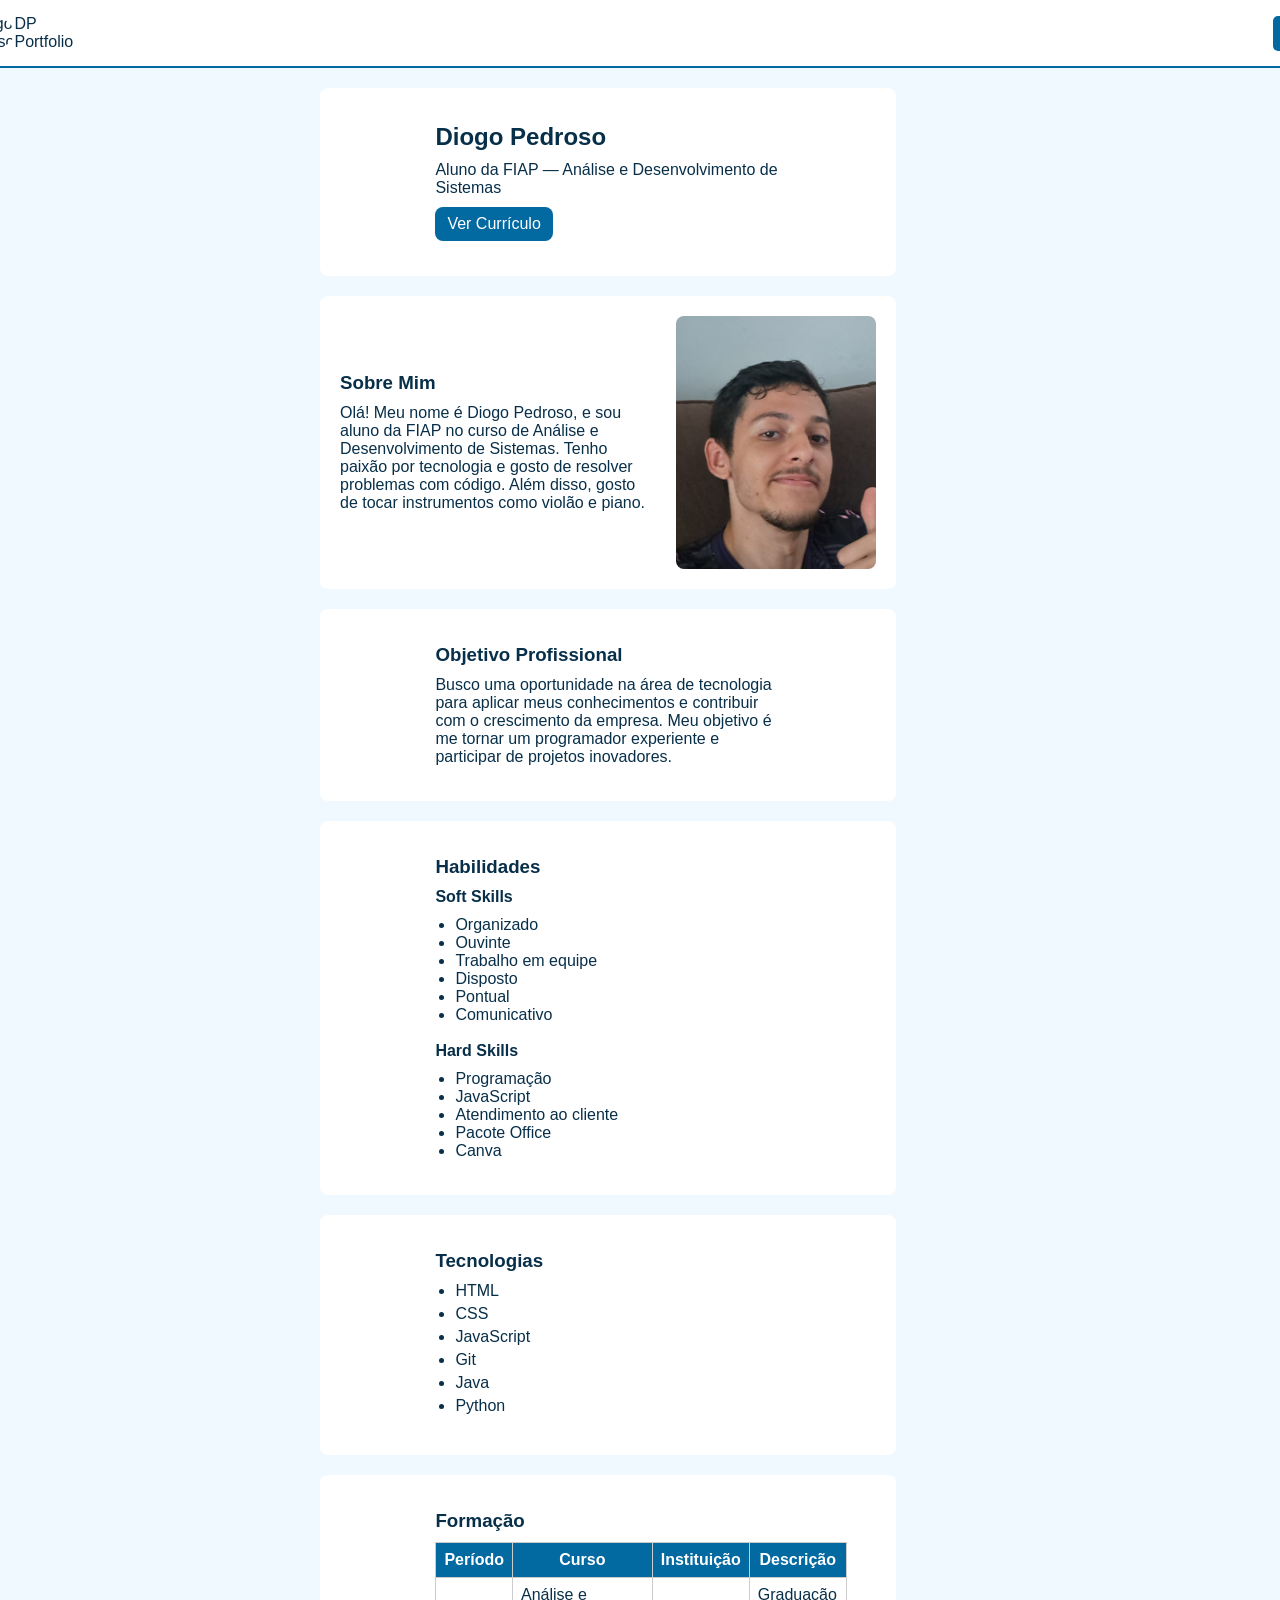
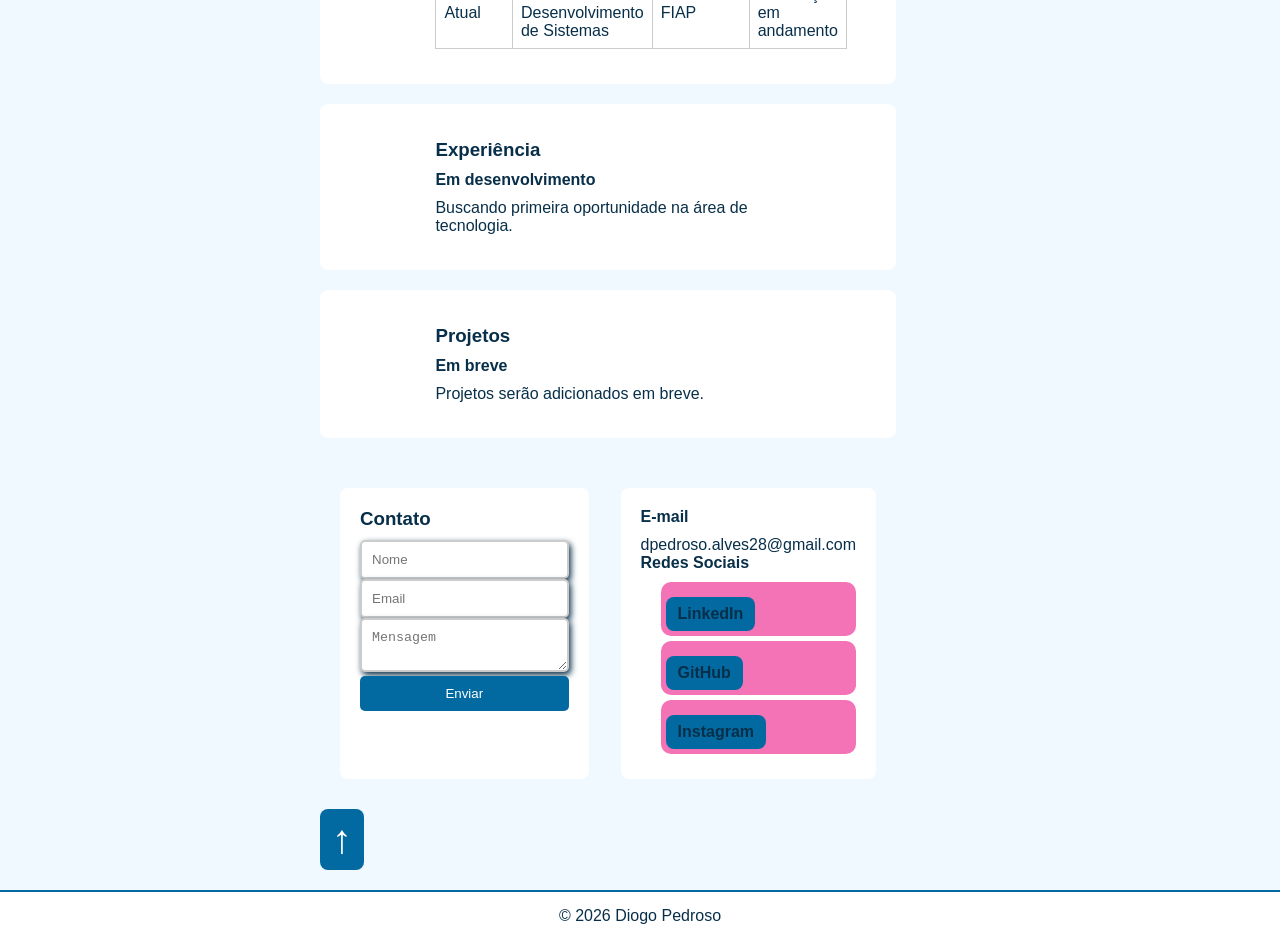
==== commit f719eec2: "alteração no botão menu" ====
--- a/index.html
+++ b/index.html
@@ -3,68 +3,67 @@
 <head>
     <meta charset="UTF-8">
     <meta name="viewport" content="width=device-width, initial-scale=1.0">
-    <link rel="stylesheet" href="styles.css">
-    <link rel="stylesheet" href="variavel.css">
-    <link rel="stylesheet" href="header.css">
-    <link rel="stylesheet" href="footer.css">
-    <link rel="stylesheet" href="form.css">
 
-    
+    <link rel="stylesheet" href="CSS/styles.css">
+    <link rel="stylesheet" href="CSS/variavel.css">
+    <link rel="stylesheet" href="CSS/header.css">
+    <link rel="stylesheet" href="CSS/footer.css">
+    <link rel="stylesheet" href="CSS/form.css">
+
     <title>Portfólio Diogo Pedroso</title>
 </head>
+
 <body>
     <header>
-            <img src="https://ui-avatars.com/api/?background=0369A1&color=082F49&name=Diogo+Pedroso" alt="Diogo Pedroso">
-            <nav>
-                <ul>
-                    <li><a href="#sobre">Sobre Mim</a></li>
-                    <li><a href="#objetivo">Objetivo Profissional</a></li>
-                    <li><a href="#habilidades">Habilidades</a></li>
-                    <li><a href="#tecnologias">Tecnologias</a></li>
-                    <li><a href="#formacao">Formação</a></li>
-                    <li><a href="#experiencia">Experiência</a></li>
-                    <li><a href="#projetos">Projetos</a></li>
-                    <li><a href="#contato">Contato</a></li>
-                </ul>
-                </nav>
+        <img src="https://ui-avatars.com/api/?background=0369A1&color=082F49&name=Diogo+Pedroso" alt="Diogo Pedroso">
+
+        <div class="logo">DP Portfolio</div>
+        <button id="menu-btn" style="margin-left: 1200px;">☰</button>
+        <nav id="sidebar">
+            <ul>
+                <li><a href="#sobre">Sobre Mim</a></li>
+                <li><a href="#objetivo">Objetivo Profissional</a></li>
+                <li><a href="#habilidades">Habilidades</a></li>
+                <li><a href="#formacao">Formação</a></li>
+                <li><a href="#experiencia">Experiência</a></li>
+                <li><a href="#projetos">Projetos</a></li>
+                <li><a href="#contato">Contato</a></li>
+            </ul>
+        </nav>
     </header>
-
     <main>
         <section id="sobre">
-            <div>
+            <div class="container">
                 <h2>Diogo Pedroso</h2>
                 <p>Aluno da FIAP — Análise e Desenvolvimento de Sistemas</p>
                 <a href="#">Ver Currículo</a>
             </div>
         </section>
-
         <section id="sobre-explicativo">
             <div class="sobre-container">
                 <div>
-                <h3>Sobre Mim</h3>
-                <p id="p-Sobre-Mim">
-                Olá! Meu nome é Diogo Pedroso, e sou aluno da FIAP no curso de Análise e Desenvolvimento de Sistemas. 
-                Tenho paixão por tecnologia e gosto de resolver problemas com código. 
-                Além disso, gosto de tocar instrumentos como violão e piano.
-                </p>
+                    <h3>Sobre Mim</h3>
+                    <p>
+                        Olá! Meu nome é Diogo Pedroso, e sou aluno da FIAP no curso de Análise e Desenvolvimento de Sistemas.
+                        Tenho paixão por tecnologia e gosto de resolver problemas com código.
+                        Além disso, gosto de tocar instrumentos como violão e piano.
+                    </p>
                 </div>
-            <img src="./minhafoto.jpeg" alt="Foto de Diogo Pedroso" width="200px">
-        </div>
+                <img src="imgs/minhafoto.jpeg" alt="Foto de Diogo Pedroso">
+            </div>
         </section>
         <section id="objetivo">
-            <div>
+            <div class="container">
                 <h3>Objetivo Profissional</h3>
                 <p>
-                    Busco uma oportunidade na área de tecnologia para aplicar meus conhecimentos e contribuir com o crescimento da empresa. 
+                    Busco uma oportunidade na área de tecnologia para aplicar meus conhecimentos e contribuir com o crescimento da empresa.
                     Meu objetivo é me tornar um programador experiente e participar de projetos inovadores.
                 </p>
             </div>
         </section>
-
         <section id="habilidades">
-            <div>
+            <div class="container">
                 <h3>Habilidades</h3>
-                
                 <article>
                     <h4>Soft Skills</h4>
                     <ul>
@@ -91,7 +90,7 @@
         </section>
 
         <section id="tecnologias">
-            <div>
+            <div class="container">
                 <h3>Tecnologias</h3>
                 <ul>
                     <li>HTML</li>
@@ -105,7 +104,7 @@
         </section>
 
         <section id="formacao">
-            <div>
+            <div class="container">
                 <h3>Formação</h3>
                 <table>
                     <thead>
@@ -129,7 +128,7 @@
         </section>
 
         <section id="experiencia">
-            <div>
+            <div class="container">
                 <h3>Experiência</h3>
                 <article>
                     <h4>Em desenvolvimento</h4>
@@ -139,7 +138,7 @@
         </section>
 
         <section id="projetos">
-            <div>
+            <div class="container">
                 <h3>Projetos</h3>
                 <article>
                     <h4>Em breve</h4>
@@ -147,52 +146,46 @@
                 </article>
             </div>
         </section>
-    <section id="contato-wrapper">
-    <section class="contato">
-            <div>
-                <h3>Contato</h3>
-                <article>
-                    <form action="/enviar-dados" method="post">
-                        <label for="nome">Nome:</label><br>
-                        <input type="text" id="nome" name="nome" placeholder="Seu Nome Completo" required>
-                        <br><br>
 
-                        <label for="email">E-mail:</label><br>
-                        <input type="email" id="email" name="email" required placeholder="seu@email.com">
-                        <br><br>
-
-                        <label for="mensagem">Mensagem:</label><br>
-                        <textarea id="mensagem" name="mensagem" placeholder="Digite sua mensagem" required></textarea>
-                        <br><br>
-
+        <section id="contato-wrapper">
+            <section class="contato">
+                <div>
+                    <h3>Contato</h3>
+                    <form>
+                        <input type="text" placeholder="Nome" required>
+                        <input type="email" placeholder="Email" required>
+                        <textarea placeholder="Mensagem" required></textarea>
                         <button type="submit">Enviar</button>
                     </form>
-                </article>
-                
-            </div>
+                </div>
             </section>
+
             <section class="contato">
-            <div style="width: 100%;">
-                <article>
+                <div>
                     <h4>E-mail</h4>
-                    <p>dpedroso.alves28@gmail.com</p><br>
+                    <p>dpedroso.alves28@gmail.com</p>
+
                     <h4>Redes Sociais</h4>
-                    <nav>
-                        <ul id="redes-sociais">
-                        <li><a href="https://br.linkedin.com/in/diogo-pedroso-alves-895346237">LinkedIn</a></li>
-                        <li><a href="https://github.com/DiogoPedrosoAlves">GitHub</a></li>
-                        <li><a href="https://www.instagram.com/diogoo_pedroso/">Instagram</a></li>
+                    <ul id="redes-sociais">
+                        <li><a href="#">LinkedIn</a></li>
+                        <li><a href="#">GitHub</a></li>
+                        <li><a href="#">Instagram</a></li>
                     </ul>
-                    </nav>
-                </article>
-            </div>
+                </div>
+            </section>
         </section>
-    </section>
+
+        <!-- botão voltar -->
+        <nav>
+            <a href="#" style="font-size: 40px;">↑</a>
+        </nav>
     </main>
+
     <footer>
-        <div>
-            <p>© 2026 Diogo Pedroso. Todos os direitos reservados.</p>
-        </div>
+        <p>© 2026 Diogo Pedroso</p>
     </footer>
+
+    <!-- ✅ JS no lugar certo -->
+    <script src="JS/script.js"></script>
 </body>
 </html>
--- a/CSS/styles.css
+++ b/CSS/styles.css
@@ -0,0 +1,226 @@
+* {
+  margin: 0;
+  padding: 0;
+  box-sizing: border-box;
+  text-decoration: none;
+}
+
+/* ================= BODY ================= */
+body {
+  font-family: Arial, sans-serif;
+  background-color: var(--background-color);
+  color: var(--color-text);
+  word-wrap: break-word;
+}
+
+/* ================= HEADER ================= */
+header {
+  display: flex;
+  justify-content: space-between;
+  align-items: center;
+  background: var(--background-color);
+  padding: 10px 20px;
+  border-bottom: 2px solid var(--primary-color);
+}
+
+/* ================= MAIN ================= */
+main {
+  width: 50%;
+  margin: auto;
+  display: flex;              /* ✅ corrigido */
+  flex-direction: column;     /* ✅ corrigido */
+  flex-wrap: wrap;
+}
+
+/* ================= CONTAINER (substitui div global) ================= */
+.container {
+  width: 70%;
+  margin: auto;
+  padding: 15px;
+}
+
+/* ================= SECTION ================= */
+section {
+  background-color: white;
+  margin-top: 20px;
+  border-radius: 8px;
+  padding: 20px;
+  width: 90%;
+}
+
+/* ================= TEXTOS ================= */
+h2, h3, h4 {
+  margin-bottom: 10px;
+}
+
+a[href="#"] {
+  display: inline-block;
+  margin-top: 10px;
+  padding: 8px 12px;
+  background-color: var(--primary-color);
+  color: white;
+  border-radius: 8px;
+}
+
+/* ================= SOBRE ================= */
+.sobre-container {
+  display: flex;
+  flex-direction: row;
+  align-items: center;
+  justify-content: space-between;
+  gap: 20px;
+}
+
+.sobre-container img {
+  width: 200px;
+  border-radius: 8px;
+}
+
+/* ================= LISTAS ================= */
+ul {
+  margin-left: 20px;
+}
+
+#tecnologias li {
+  margin-bottom: 5px;
+}
+
+/* ================= HABILIDADES ================= */
+.habilidades-grid {
+  display: flex;
+  gap: 20px;
+  flex-wrap: wrap;
+}
+
+/* ================= TABELA ================= */
+table {
+  width: 100%;
+  margin-top: 10px;
+  border-collapse: collapse;
+}
+
+th {
+  background-color: var(--primary-color);
+  color: white;
+}
+
+th, td {
+  border: 1px solid #ccc;
+  padding: 8px;
+}
+
+/* ================= CONTATO ================= */
+.contato a {
+  text-decoration: none;
+  color: #082F49;
+  font-weight: bold;
+  margin-top: 10px;
+}
+
+#contato-wrapper {
+  display: flex;
+  flex-direction: row;
+  justify-content: space-between;
+  gap: 2rem;
+  background-color: transparent;
+  height: auto;
+}
+
+.contato {
+  flex: 1;
+  width: auto;
+  margin-top: 10px;
+}
+
+#redes-sociais li {
+  background-color: #F472B6;
+  color: white;
+  padding: 5px;
+  margin-bottom: 5px;
+  border-radius: 10px;
+}
+
+/* ================= SIDEBAR ================= */
+#sidebar {
+  position: fixed;
+  top: 0;
+  left: -250px;
+  width: 250px;
+  height: 100%;
+  background: white;
+  border-right: 2px solid var(--primary-color);
+  transition: left 0.3s ease; /* ✅ corrigido */
+  padding-top: 60px;
+  z-index: 1000;
+}
+
+#sidebar ul {
+  list-style: none;
+  padding: 0;
+}
+
+#sidebar li {
+  margin: 15px 0;
+}
+
+#sidebar a {
+  color: var(--secondary-color);
+  font-weight: bold;
+  padding: 10px 20px;
+  display: block;
+}
+
+#sidebar a:hover {
+  background: var(--primary-color);
+  color: white;
+}
+
+#sidebar.active {
+  left: 0;
+}
+
+/* ================= RESPONSIVIDADE ================= */
+@media (max-width: 768px) {
+
+  main {
+    width: 90%;
+  }
+
+  .container {
+    width: 100%;
+    padding: 10px;
+  }
+
+  table {
+    display: block;
+    overflow-x: auto;
+  }
+
+  header {
+    flex-direction: column;
+    gap: 10px;
+  }
+
+  nav ul {
+    flex-direction: column;
+    align-items: center;
+  }
+
+  .sobre-container {
+    flex-direction: column;
+    text-align: center;
+  }
+
+  .habilidades-grid {
+    flex-direction: column;
+  }
+
+  .contato {
+    width: 100%;
+    height: auto;
+  }
+
+  #contato-wrapper {
+    flex-direction: column;
+  }
+}
--- a/CSS/variavel.css
+++ b/CSS/variavel.css
@@ -0,0 +1,8 @@
+:root {
+  --primary-color: #0369A1;
+  --secondary-color: #F472B6;
+  --background-color: #F0F9FF;
+  --color-text: #082F49;
+  --accent-color: #22C55E;
+  --radious : 8px;
+}
--- a/CSS/header.css
+++ b/CSS/header.css
@@ -0,0 +1,33 @@
+header {
+  display: flex;
+  justify-content: center;
+  align-items: center;
+  background-color: white;
+  border-bottom: 2px solid var(--primary-color);
+  padding: 15px;
+}
+
+header img {
+  width: 60px;
+  border-radius: 50%;
+}
+
+nav ul {
+  list-style: none;
+  margin-top: 10px;
+}
+
+nav li {
+  display: inline;
+  margin-right: 10px;
+}
+
+nav a {
+  text-decoration: none;
+  color: #082F49;
+  font-weight: bold;
+}
+
+nav a:hover {
+  color: var(--primary-color);
+}
--- a/CSS/footer.css
+++ b/CSS/footer.css
@@ -0,0 +1,7 @@
+footer {
+  text-align: center;
+  margin-top: 20px;
+  padding: 15px;
+  background-color: white;
+  border-top: 2px solid var(--primary-color);
+}
--- a/CSS/form.css
+++ b/CSS/form.css
@@ -0,0 +1,18 @@
+button {
+  background-color: var(--primary-color);
+  color: white;
+  border: none;
+  padding: 10px 20px;
+  border-radius: 5px;
+  cursor: pointer;
+  width: 100%;
+}
+
+input, textarea {
+  width: 100%;              
+  padding: 10px;           
+  border: 2px solid #ccc;   
+  border-radius: 5px;       
+  box-sizing: border-box;
+  box-shadow: #082F49 2px 3px 6px;
+}
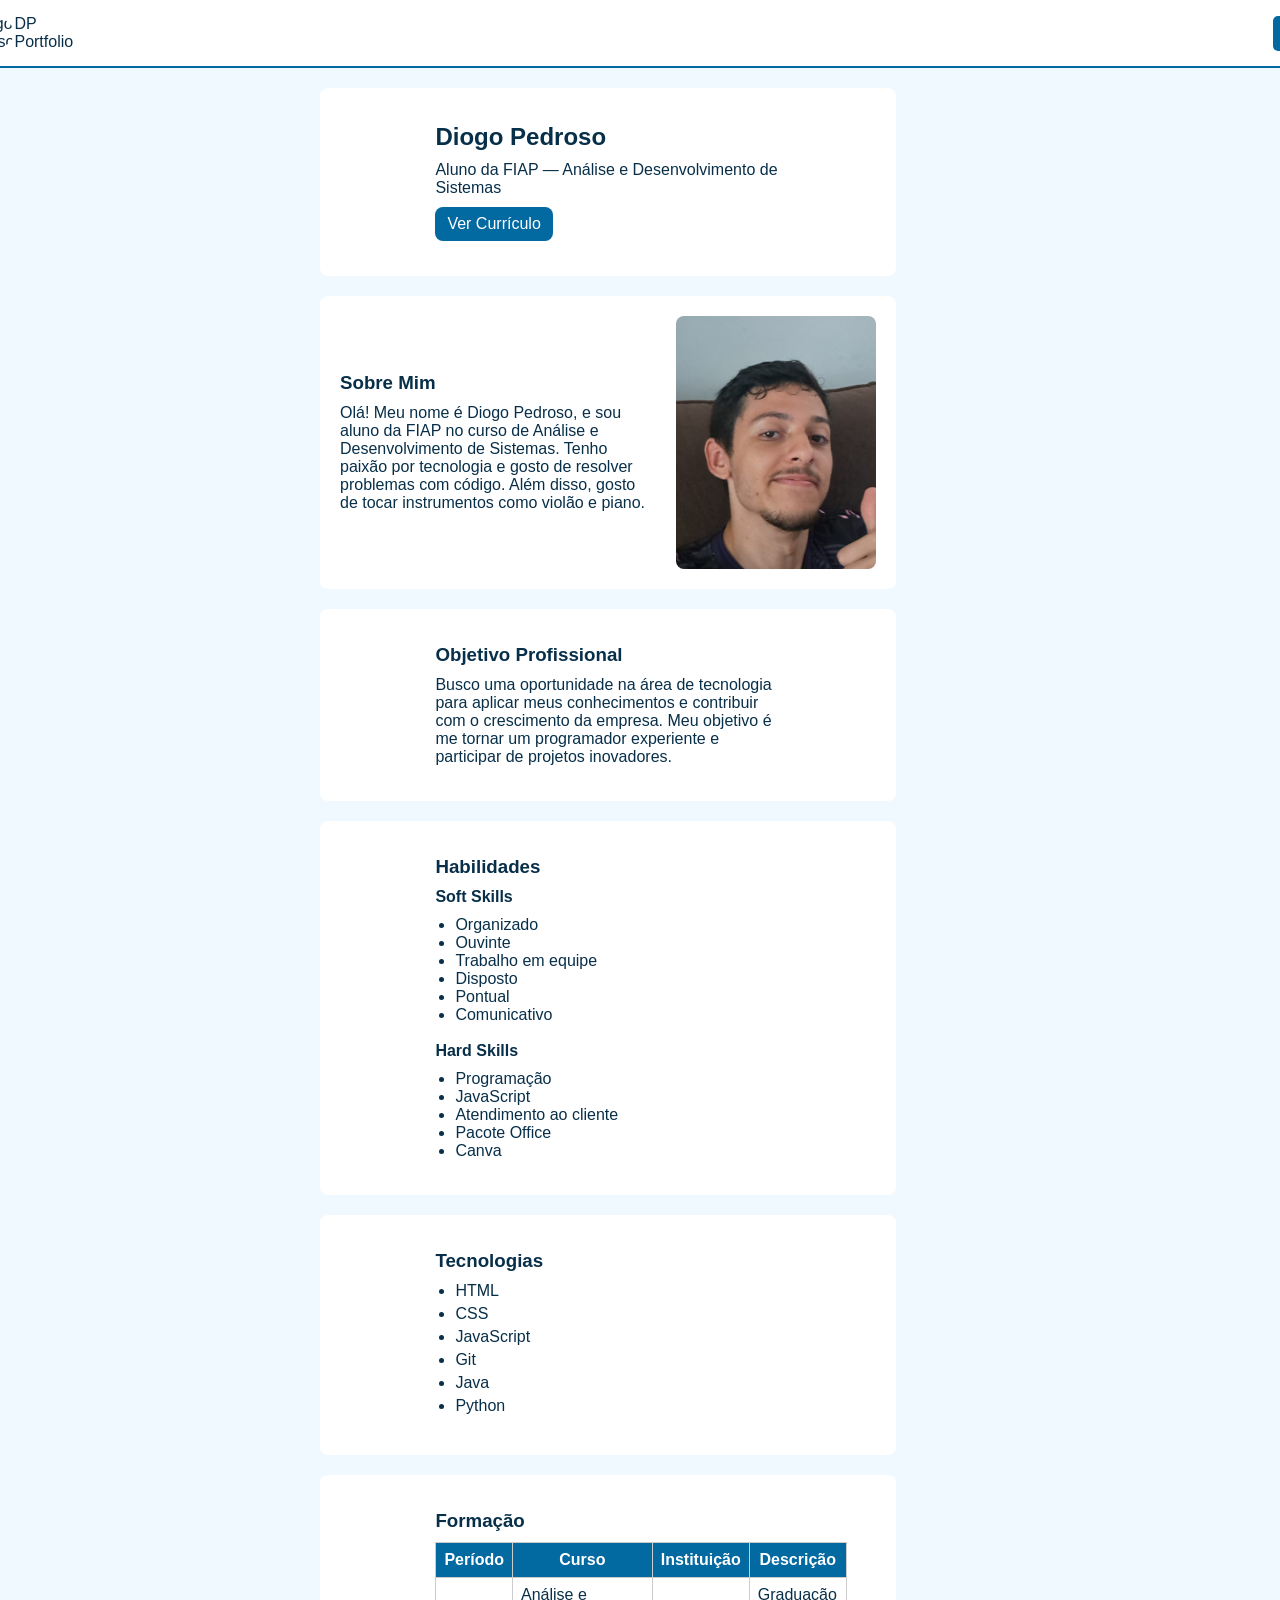
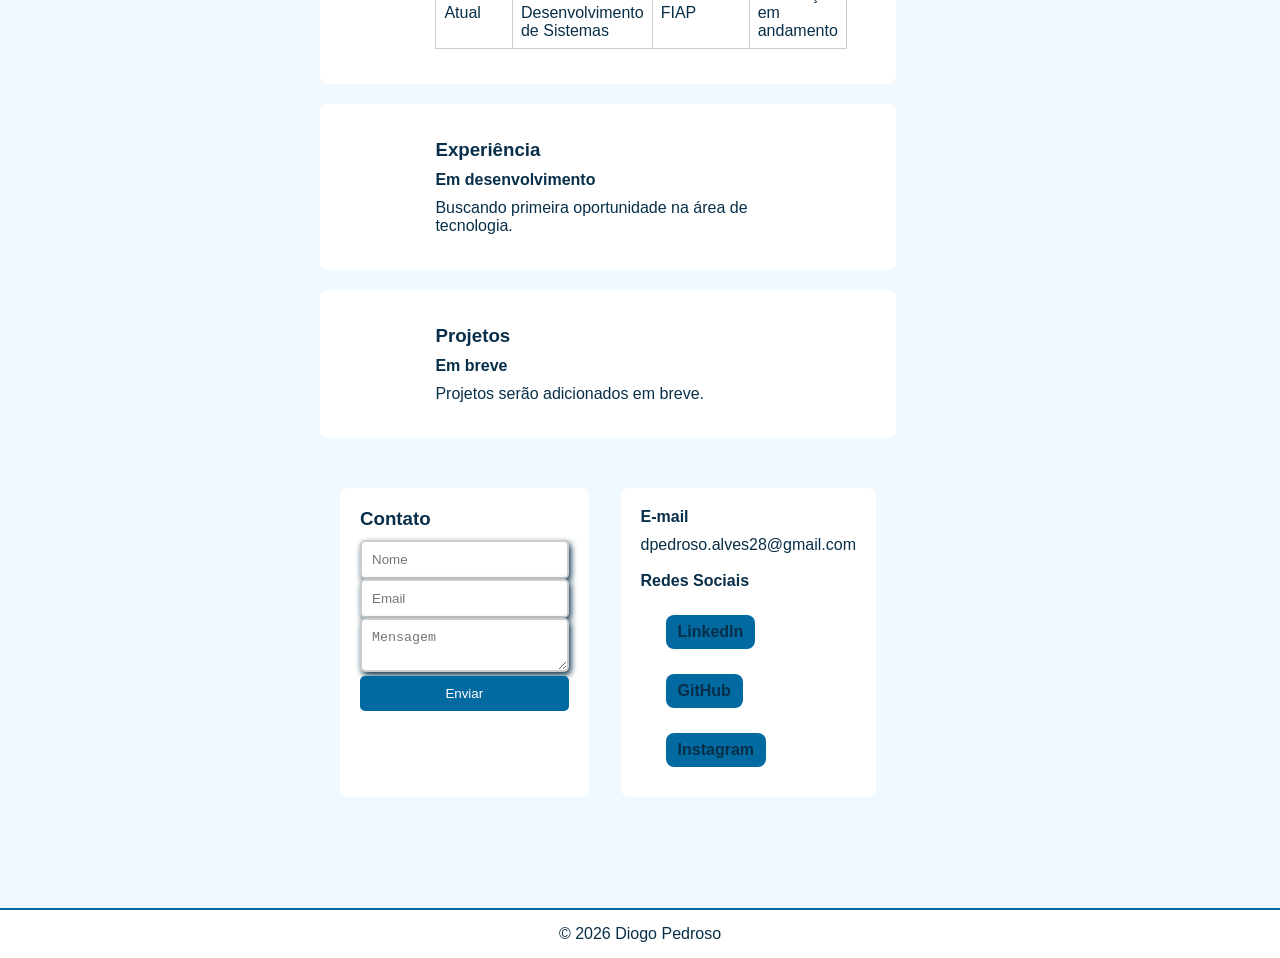
==== commit 1bcf1b32: "alteração final na step-6" ====
--- a/index.html
+++ b/index.html
@@ -12,7 +12,6 @@
 
     <title>Portfólio Diogo Pedroso</title>
 </head>
-
 <body>
     <header>
         <img src="https://ui-avatars.com/api/?background=0369A1&color=082F49&name=Diogo+Pedroso" alt="Diogo Pedroso">
@@ -88,7 +87,6 @@
                 </article>
             </div>
         </section>
-
         <section id="tecnologias">
             <div class="container">
                 <h3>Tecnologias</h3>
@@ -102,7 +100,6 @@
                 </ul>
             </div>
         </section>
-
         <section id="formacao">
             <div class="container">
                 <h3>Formação</h3>
@@ -126,7 +123,6 @@
                 </table>
             </div>
         </section>
-
         <section id="experiencia">
             <div class="container">
                 <h3>Experiência</h3>
@@ -136,7 +132,6 @@
                 </article>
             </div>
         </section>
-
         <section id="projetos">
             <div class="container">
                 <h3>Projetos</h3>
@@ -146,7 +141,6 @@
                 </article>
             </div>
         </section>
-
         <section id="contato-wrapper">
             <section class="contato">
                 <div>
@@ -159,12 +153,11 @@
                     </form>
                 </div>
             </section>
-
             <section class="contato">
                 <div>
                     <h4>E-mail</h4>
                     <p>dpedroso.alves28@gmail.com</p>
-
+                    <br>
                     <h4>Redes Sociais</h4>
                     <ul id="redes-sociais">
                         <li><a href="#">LinkedIn</a></li>
@@ -174,10 +167,8 @@
                 </div>
             </section>
         </section>
-
-        <!-- botão voltar -->
         <nav>
-            <a href="#" style="font-size: 40px;">↑</a>
+            <a href="#" style="font-size: 40px; margin-left: 1000px;">↑</a>
         </nav>
     </main>
 
--- a/CSS/styles.css
+++ b/CSS/styles.css
@@ -5,7 +5,6 @@
   text-decoration: none;
 }
 
-/* ================= BODY ================= */
 body {
   font-family: Arial, sans-serif;
   background-color: var(--background-color);
@@ -13,7 +12,6 @@
   word-wrap: break-word;
 }
 
-/* ================= HEADER ================= */
 header {
   display: flex;
   justify-content: space-between;
@@ -23,23 +21,20 @@
   border-bottom: 2px solid var(--primary-color);
 }
 
-/* ================= MAIN ================= */
 main {
   width: 50%;
   margin: auto;
-  display: flex;              /* ✅ corrigido */
-  flex-direction: column;     /* ✅ corrigido */
+  display: flex;              
+  flex-direction: column;     
   flex-wrap: wrap;
 }
 
-/* ================= CONTAINER (substitui div global) ================= */
 .container {
   width: 70%;
   margin: auto;
   padding: 15px;
 }
 
-/* ================= SECTION ================= */
 section {
   background-color: white;
   margin-top: 20px;
@@ -48,7 +43,6 @@
   width: 90%;
 }
 
-/* ================= TEXTOS ================= */
 h2, h3, h4 {
   margin-bottom: 10px;
 }
@@ -62,7 +56,6 @@
   border-radius: 8px;
 }
 
-/* ================= SOBRE ================= */
 .sobre-container {
   display: flex;
   flex-direction: row;
@@ -76,7 +69,6 @@
   border-radius: 8px;
 }
 
-/* ================= LISTAS ================= */
 ul {
   margin-left: 20px;
 }
@@ -85,14 +77,12 @@
   margin-bottom: 5px;
 }
 
-/* ================= HABILIDADES ================= */
 .habilidades-grid {
   display: flex;
   gap: 20px;
   flex-wrap: wrap;
 }
 
-/* ================= TABELA ================= */
 table {
   width: 100%;
   margin-top: 10px;
@@ -109,7 +99,6 @@
   padding: 8px;
 }
 
-/* ================= CONTATO ================= */
 .contato a {
   text-decoration: none;
   color: #082F49;
@@ -133,14 +122,12 @@
 }
 
 #redes-sociais li {
-  background-color: #F472B6;
   color: white;
   padding: 5px;
   margin-bottom: 5px;
   border-radius: 10px;
 }
 
-/* ================= SIDEBAR ================= */
 #sidebar {
   position: fixed;
   top: 0;
@@ -149,7 +136,7 @@
   height: 100%;
   background: white;
   border-right: 2px solid var(--primary-color);
-  transition: left 0.3s ease; /* ✅ corrigido */
+  transition: left 0.3s ease; 
   padding-top: 60px;
   z-index: 1000;
 }
@@ -179,7 +166,6 @@
   left: 0;
 }
 
-/* ================= RESPONSIVIDADE ================= */
 @media (max-width: 768px) {
 
   main {
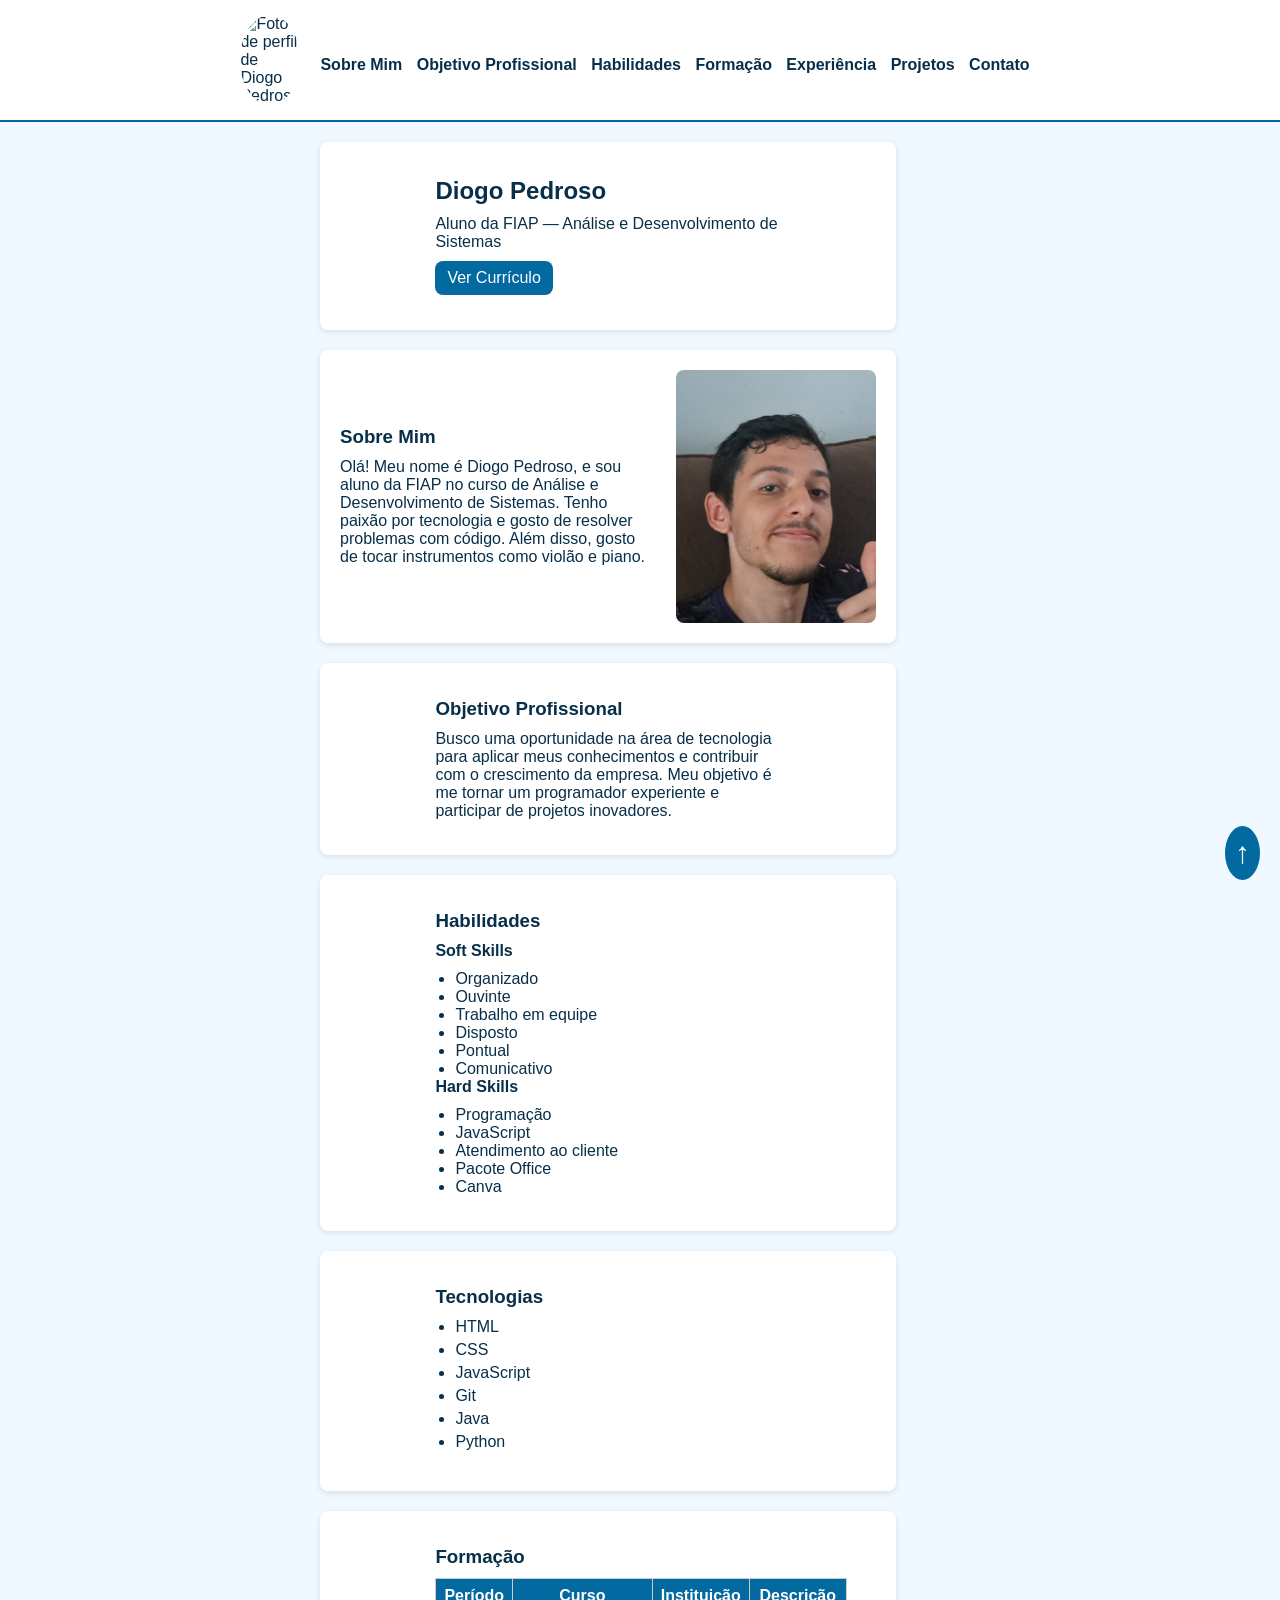
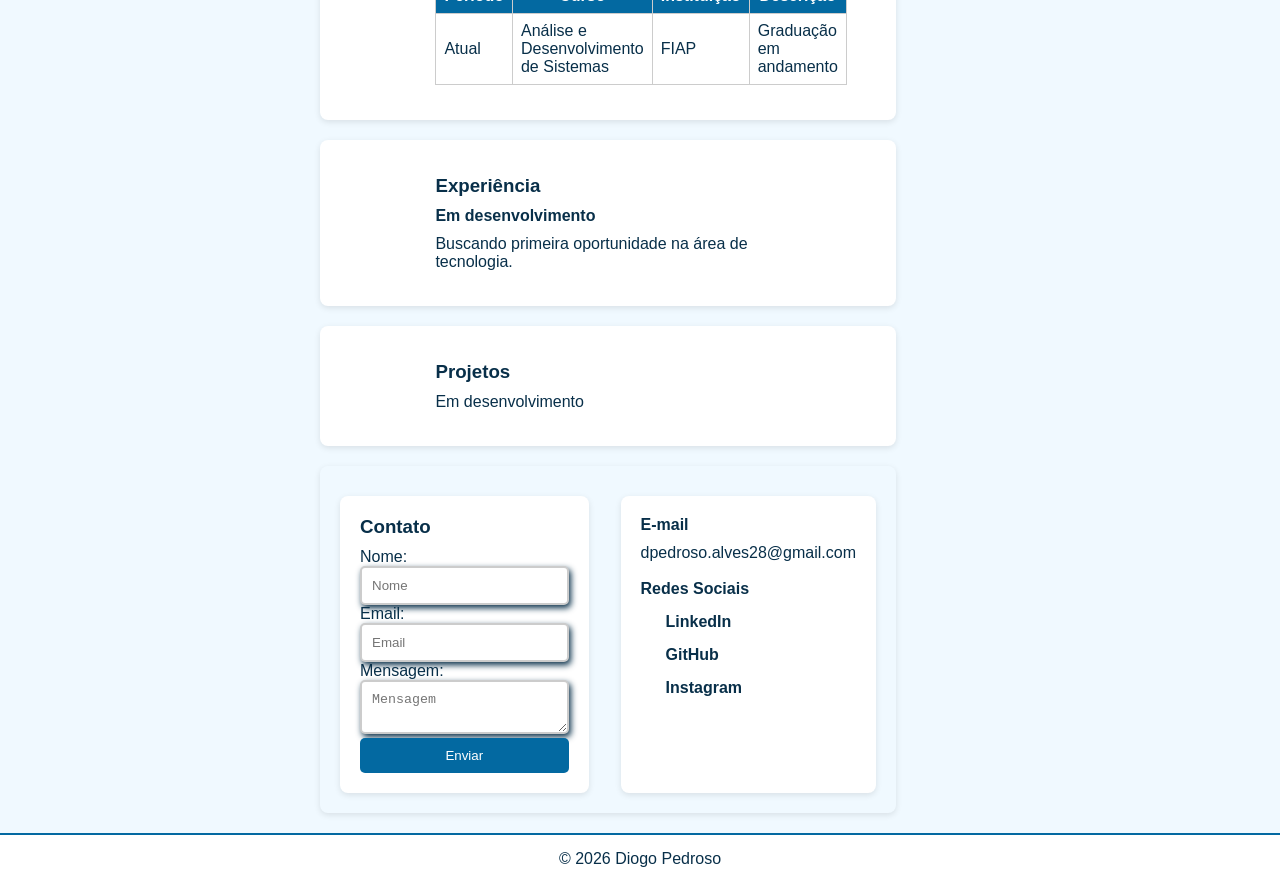
==== commit e491ff34: "accordeon adicionado e melhoramento no botão menu" ====
--- a/index.html
+++ b/index.html
@@ -1,182 +1,185 @@
 <!DOCTYPE html>
 <html lang="pt-BR">
 <head>
-    <meta charset="UTF-8">
-    <meta name="viewport" content="width=device-width, initial-scale=1.0">
-
-    <link rel="stylesheet" href="CSS/styles.css">
-    <link rel="stylesheet" href="CSS/variavel.css">
-    <link rel="stylesheet" href="CSS/header.css">
-    <link rel="stylesheet" href="CSS/footer.css">
-    <link rel="stylesheet" href="CSS/form.css">
-
-    <title>Portfólio Diogo Pedroso</title>
+  <meta charset="UTF-8">
+  <meta name="viewport" content="width=device-width, initial-scale=1.0">
+  <link rel="stylesheet" href="CSS/styles.css">
+  <link rel="stylesheet" href="CSS/variavel.css">
+  <link rel="stylesheet" href="CSS/header.css">
+  <link rel="stylesheet" href="CSS/footer.css">
+  <link rel="stylesheet" href="CSS/form.css">
+  <title>Portfólio Diogo Pedroso</title>
 </head>
 <body>
-    <header>
-        <img src="https://ui-avatars.com/api/?background=0369A1&color=082F49&name=Diogo+Pedroso" alt="Diogo Pedroso">
-
-        <div class="logo">DP Portfolio</div>
-        <button id="menu-btn" style="margin-left: 1200px;">☰</button>
-        <nav id="sidebar">
-            <ul>
-                <li><a href="#sobre">Sobre Mim</a></li>
-                <li><a href="#objetivo">Objetivo Profissional</a></li>
-                <li><a href="#habilidades">Habilidades</a></li>
-                <li><a href="#formacao">Formação</a></li>
-                <li><a href="#experiencia">Experiência</a></li>
-                <li><a href="#projetos">Projetos</a></li>
-                <li><a href="#contato">Contato</a></li>
-            </ul>
-        </nav>
-    </header>
-    <main>
-        <section id="sobre">
-            <div class="container">
-                <h2>Diogo Pedroso</h2>
-                <p>Aluno da FIAP — Análise e Desenvolvimento de Sistemas</p>
-                <a href="#">Ver Currículo</a>
-            </div>
-        </section>
-        <section id="sobre-explicativo">
-            <div class="sobre-container">
-                <div>
-                    <h3>Sobre Mim</h3>
-                    <p>
-                        Olá! Meu nome é Diogo Pedroso, e sou aluno da FIAP no curso de Análise e Desenvolvimento de Sistemas.
-                        Tenho paixão por tecnologia e gosto de resolver problemas com código.
-                        Além disso, gosto de tocar instrumentos como violão e piano.
-                    </p>
-                </div>
-                <img src="imgs/minhafoto.jpeg" alt="Foto de Diogo Pedroso">
-            </div>
-        </section>
-        <section id="objetivo">
-            <div class="container">
-                <h3>Objetivo Profissional</h3>
-                <p>
-                    Busco uma oportunidade na área de tecnologia para aplicar meus conhecimentos e contribuir com o crescimento da empresa.
-                    Meu objetivo é me tornar um programador experiente e participar de projetos inovadores.
-                </p>
-            </div>
-        </section>
-        <section id="habilidades">
-            <div class="container">
-                <h3>Habilidades</h3>
-                <article>
-                    <h4>Soft Skills</h4>
-                    <ul>
-                        <li>Organizado</li>
-                        <li>Ouvinte</li>
-                        <li>Trabalho em equipe</li>
-                        <li>Disposto</li>
-                        <li>Pontual</li>
-                        <li>Comunicativo</li>
-                    </ul>
-                </article>
-                <br>
-                <article>
-                    <h4>Hard Skills</h4>
-                    <ul>
-                        <li>Programação</li>
-                        <li>JavaScript</li>
-                        <li>Atendimento ao cliente</li>
-                        <li>Pacote Office</li>
-                        <li>Canva</li>
-                    </ul>
-                </article>
-            </div>
-        </section>
-        <section id="tecnologias">
-            <div class="container">
-                <h3>Tecnologias</h3>
-                <ul>
-                    <li>HTML</li>
-                    <li>CSS</li>
-                    <li>JavaScript</li>
-                    <li>Git</li>
-                    <li>Java</li>
-                    <li>Python</li>
-                </ul>
-            </div>
-        </section>
-        <section id="formacao">
-            <div class="container">
-                <h3>Formação</h3>
-                <table>
-                    <thead>
-                        <tr>
-                            <th>Período</th>
-                            <th>Curso</th>
-                            <th>Instituição</th>
-                            <th>Descrição</th>
-                        </tr>
-                    </thead>
-                    <tbody>
-                        <tr>
-                            <td>Atual</td>
-                            <td>Análise e Desenvolvimento de Sistemas</td>
-                            <td>FIAP</td>
-                            <td>Graduação em andamento</td>
-                        </tr>
-                    </tbody>
-                </table>
-            </div>
-        </section>
-        <section id="experiencia">
-            <div class="container">
-                <h3>Experiência</h3>
-                <article>
-                    <h4>Em desenvolvimento</h4>
-                    <p>Buscando primeira oportunidade na área de tecnologia.</p>
-                </article>
-            </div>
-        </section>
-        <section id="projetos">
-            <div class="container">
-                <h3>Projetos</h3>
-                <article>
-                    <h4>Em breve</h4>
-                    <p>Projetos serão adicionados em breve.</p>
-                </article>
-            </div>
-        </section>
-        <section id="contato-wrapper">
-            <section class="contato">
-                <div>
-                    <h3>Contato</h3>
-                    <form>
-                        <input type="text" placeholder="Nome" required>
-                        <input type="email" placeholder="Email" required>
-                        <textarea placeholder="Mensagem" required></textarea>
-                        <button type="submit">Enviar</button>
-                    </form>
-                </div>
-            </section>
-            <section class="contato">
-                <div>
-                    <h4>E-mail</h4>
-                    <p>dpedroso.alves28@gmail.com</p>
-                    <br>
-                    <h4>Redes Sociais</h4>
-                    <ul id="redes-sociais">
-                        <li><a href="#">LinkedIn</a></li>
-                        <li><a href="#">GitHub</a></li>
-                        <li><a href="#">Instagram</a></li>
-                    </ul>
-                </div>
-            </section>
-        </section>
-        <nav>
-            <a href="#" style="font-size: 40px; margin-left: 1000px;">↑</a>
-        </nav>
-    </main>
-
-    <footer>
-        <p>© 2026 Diogo Pedroso</p>
-    </footer>
-
-    <!-- ✅ JS no lugar certo -->
-    <script src="JS/script.js"></script>
+  <header>
+    <img src="https://ui-avatars.com/api/?background=0369A1&color=082F49&name=Diogo+Pedroso" alt="Foto de perfil de Diogo Pedroso">
+    <button id="menu-btn" aria-label="Abrir menu" style="width: 40px; height: 40px;">☰</button>
+    <nav>
+        <ul>
+            <li><a href="#sobre">Sobre Mim</a></li>
+            <li><a href="#objetivo">Objetivo Profissional</a></li>
+            <li><a href="#habilidades">Habilidades</a></li>
+            <li><a href="#formacao">Formação</a></li>
+            <li><a href="#experiencia">Experiência</a></li>
+            <li><a href="#projetos">Projetos</a></li>
+            <li><a href="#contato">Contato</a></li>
+        </ul>
+    </nav>
+    <nav id="sidebar">
+      <ul>
+        <li><a href="#sobre">Sobre Mim</a></li>
+        <li><a href="#objetivo">Objetivo Profissional</a></li>
+        <li><a href="#habilidades">Habilidades</a></li>
+        <li><a href="#formacao">Formação</a></li>
+        <li><a href="#experiencia">Experiência</a></li>
+        <li><a href="#projetos">Projetos</a></li>
+        <li><a href="#contato">Contato</a></li>
+      </ul>
+    </nav>
+  </header>
+  <main>
+    <section id="sobre">
+      <div class="container">
+        <h2>Diogo Pedroso</h2>
+        <p>Aluno da FIAP — Análise e Desenvolvimento de Sistemas</p>
+        <a href="#">Ver Currículo</a>
+      </div>
+    </section>
+    <section id="sobre-explicativo">
+      <div class="sobre-container">
+        <div>
+          <h3>Sobre Mim</h3>
+          <p>
+            Olá! Meu nome é Diogo Pedroso, e sou aluno da FIAP no curso de Análise e Desenvolvimento de Sistemas.
+            Tenho paixão por tecnologia e gosto de resolver problemas com código.
+            Além disso, gosto de tocar instrumentos como violão e piano.
+          </p>
+        </div>
+        <img src="imgs/minhafoto.jpeg" alt="Foto de Diogo Pedroso sorrindo">
+      </div>
+    </section>
+    <section id="objetivo">
+      <div class="container">
+        <h3>Objetivo Profissional</h3>
+        <p>
+          Busco uma oportunidade na área de tecnologia para aplicar meus conhecimentos e contribuir com o crescimento da empresa.
+          Meu objetivo é me tornar um programador experiente e participar de projetos inovadores.
+        </p>
+      </div>
+    </section>
+    <section id="habilidades">
+      <div class="container">
+        <h3>Habilidades</h3>
+        <article>
+          <h4>Soft Skills</h4>
+          <ul>
+            <li>Organizado</li>
+            <li>Ouvinte</li>
+            <li>Trabalho em equipe</li>
+            <li>Disposto</li>
+            <li>Pontual</li>
+            <li>Comunicativo</li>
+          </ul>
+        </article>
+        <article>
+          <h4>Hard Skills</h4>
+          <ul>
+            <li>Programação</li>
+            <li>JavaScript</li>
+            <li>Atendimento ao cliente</li>
+            <li>Pacote Office</li>
+            <li>Canva</li>
+          </ul>
+        </article>
+      </div>
+    </section>
+    <section id="tecnologias">
+      <div class="container">
+        <h3>Tecnologias</h3>
+        <ul>
+          <li>HTML</li>
+          <li>CSS</li>
+          <li>JavaScript</li>
+          <li>Git</li>
+          <li>Java</li>
+          <li>Python</li>
+        </ul>
+      </div>
+    </section>
+    <section id="formacao">
+      <div class="container">
+        <h3>Formação</h3>
+        <table>
+          <thead>
+            <tr>
+              <th>Período</th>
+              <th>Curso</th>
+              <th>Instituição</th>
+              <th>Descrição</th>
+            </tr>
+          </thead>
+          <tbody>
+            <tr>
+              <td>Atual</td>
+              <td>Análise e Desenvolvimento de Sistemas</td>
+              <td>FIAP</td>
+              <td>Graduação em andamento</td>
+            </tr>
+          </tbody>
+        </table>
+      </div>
+    </section>
+    <section id="experiencia">
+      <div class="container">
+        <h3>Experiência</h3>
+        <article>
+          <h4>Em desenvolvimento</h4>
+          <p>Buscando primeira oportunidade na área de tecnologia.</p>
+        </article>
+      </div>
+    </section>
+    <section id="projetos">
+      <div class="container">
+        <h3>Projetos</h3>
+        <div class="accordion">
+            <p>Em desenvolvimento</p>
+          </div>
+        </div>
+      </div>
+    </section>
+    <section id="contato-wrapper">
+      <section class="contato">
+        <div>
+          <h3>Contato</h3>
+          <form>
+            <label for="name">Nome:</label>
+            <input type="text" name="nome" placeholder="Nome" required>
+            <label for="email">Email:</label>
+            <input type="email" name="email" placeholder="Email" required>
+            <label for="mensagem">Mensagem:</label>
+            <textarea name="mensagem" placeholder="Mensagem" required></textarea>
+            <button type="submit">Enviar</button>
+          </form>
+        </div>
+      </section>
+      <section class="contato">
+        <div>
+          <h4>E-mail</h4>
+          <p>dpedroso.alves28@gmail.com</p><br>
+          <h4>Redes Sociais</h4>
+          <ul id="redes-sociais">
+            <li><a href="https://www.linkedin.com/in/diogo-pedroso-alves-895346237/">LinkedIn</a></li>
+            <li><a href="https://github.com/diogopedrosoalves">GitHub</a></li>
+            <li><a href="https://www.instagram.com/diogoo_pedroso/">Instagram</a></li>
+          </ul>
+        </div>
+      </section>
+    </section>
+    <a href="#topo" id="back-to-top">↑</a>
+  </main>
+  <footer>
+    <p>© 2026 Diogo Pedroso</p>
+  </footer>
+  <script src="JS/script.js"></script>
 </body>
 </html>
--- a/CSS/styles.css
+++ b/CSS/styles.css
@@ -19,6 +19,21 @@
   background: var(--background-color);
   padding: 10px 20px;
   border-bottom: 2px solid var(--primary-color);
+}
+
+header nav {
+  display: block;
+}
+
+#menu-btn {
+  display: none;
+  background: var(--primary-color);
+  color: white;
+  border: none;
+  padding: 10px;
+  border-radius: 5px;
+  cursor: pointer;
+  margin-left: auto;
 }
 
 main {
@@ -41,6 +56,7 @@
   border-radius: 8px;
   padding: 20px;
   width: 90%;
+  box-shadow: 0 2px 6px rgba(0,0,0,0.1);
 }
 
 h2, h3, h4 {
@@ -54,6 +70,11 @@
   background-color: var(--primary-color);
   color: white;
   border-radius: 8px;
+  transition: background 0.3s ease;
+}
+
+a[href="#"]:hover {
+  background-color: var(--secondary-color);
 }
 
 .sobre-container {
@@ -136,7 +157,7 @@
   height: 100%;
   background: white;
   border-right: 2px solid var(--primary-color);
-  transition: left 0.3s ease; 
+  transition: left 0.3s ease;
   padding-top: 60px;
   z-index: 1000;
 }
@@ -166,8 +187,48 @@
   left: 0;
 }
 
+.accordion-btn {
+  background: var(--primary-color);
+  color: white;
+  padding: 10px;
+  width: 100%;
+  text-align: left;
+  border: none;
+  cursor: pointer;
+  margin-top: 5px;
+  border-radius: 5px;
+}
+
+.accordion-btn:hover {
+  background: var(--secondary-color);
+}
+
+.accordion-content {
+  display: none;
+  padding: 10px;
+  background: #f9f9f9;
+  border-radius: 5px;
+}
+
+#back-to-top {
+  position: fixed;
+  bottom: 20px;
+  right: 20px;
+  font-size: 30px;
+  background: var(--primary-color);
+  color: white;
+  padding: 10px;
+  border-radius: 50%;
+  text-align: center;
+  text-decoration: none;
+  transition: background 0.3s ease;
+}
+
+#back-to-top:hover {
+  background: var(--secondary-color);
+}
+
 @media (max-width: 768px) {
-
   main {
     width: 90%;
   }
@@ -183,7 +244,7 @@
   }
 
   header {
-    flex-direction: column;
+    flex-direction: row;
     gap: 10px;
   }
 
@@ -209,4 +270,12 @@
   #contato-wrapper {
     flex-direction: column;
   }
+
+  header nav {
+    display: none;
+  }
+
+  #menu-btn {
+    display: block;
+  }
 }
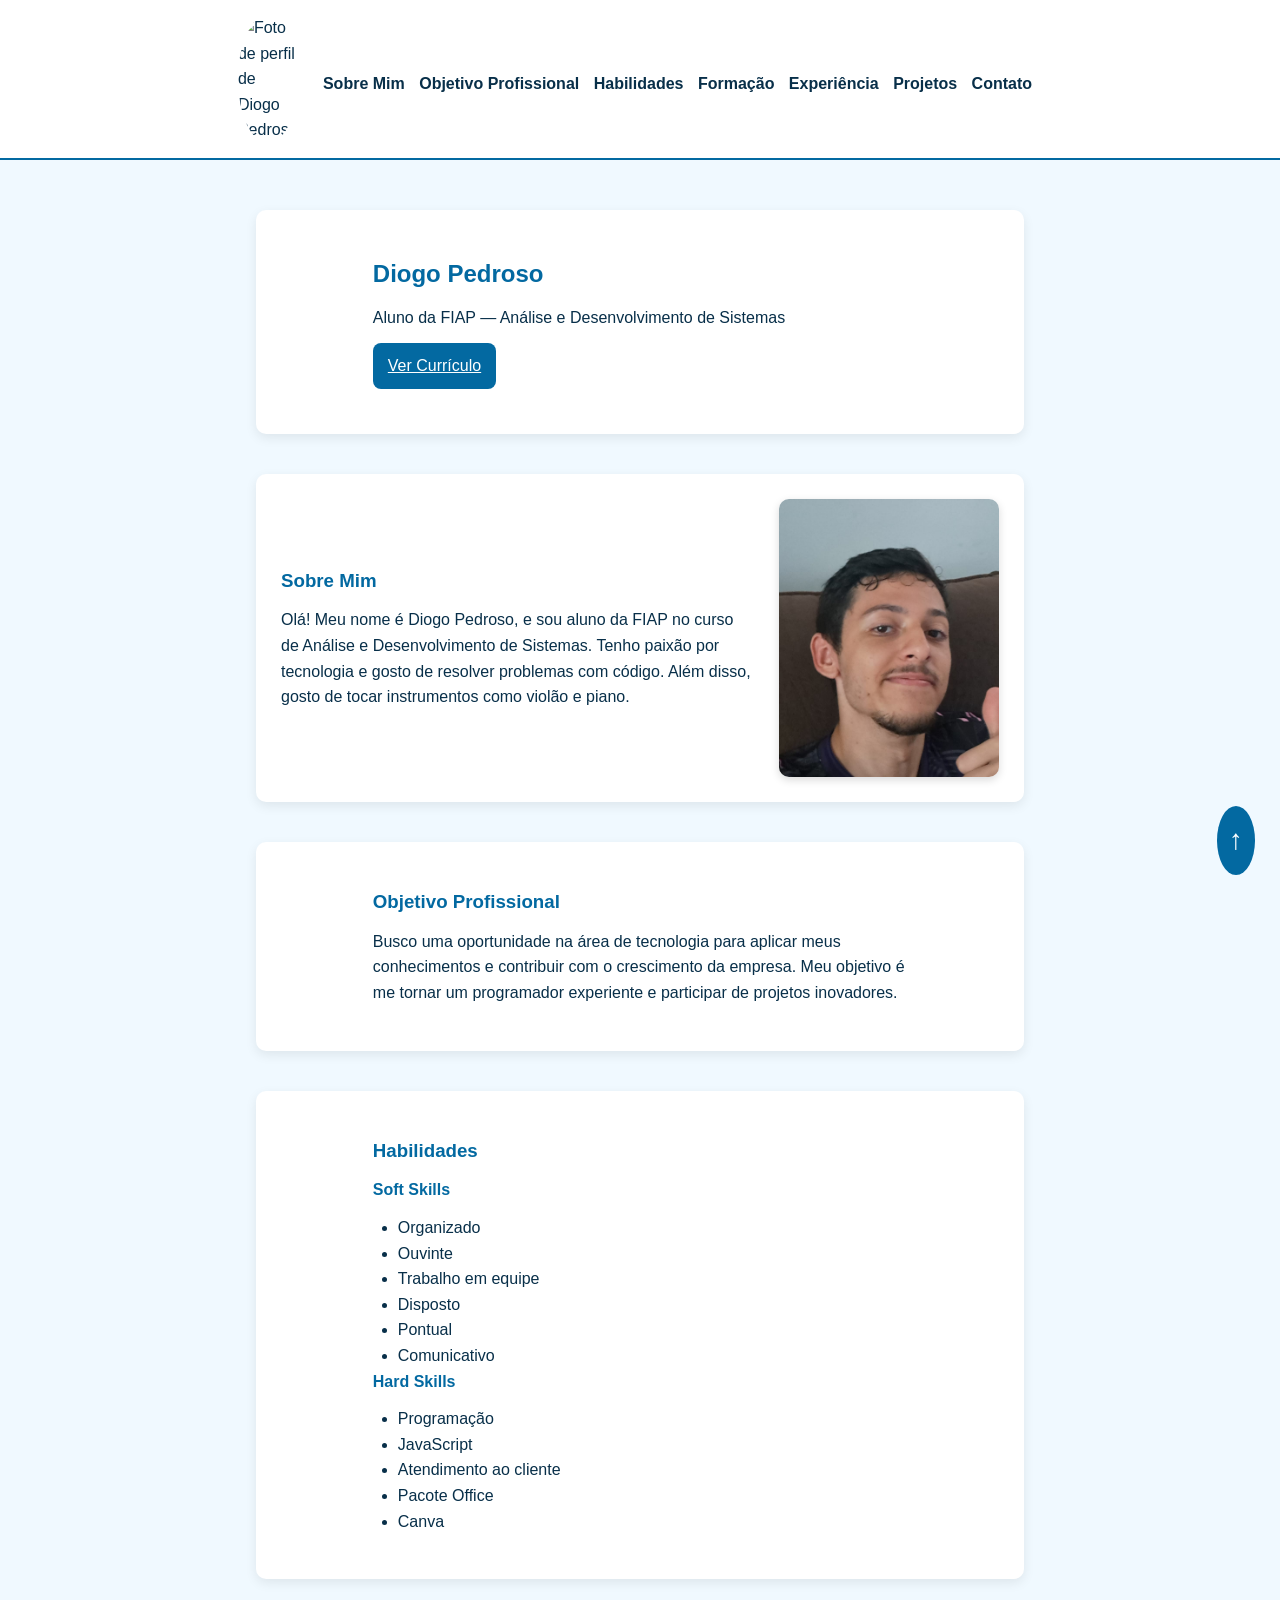
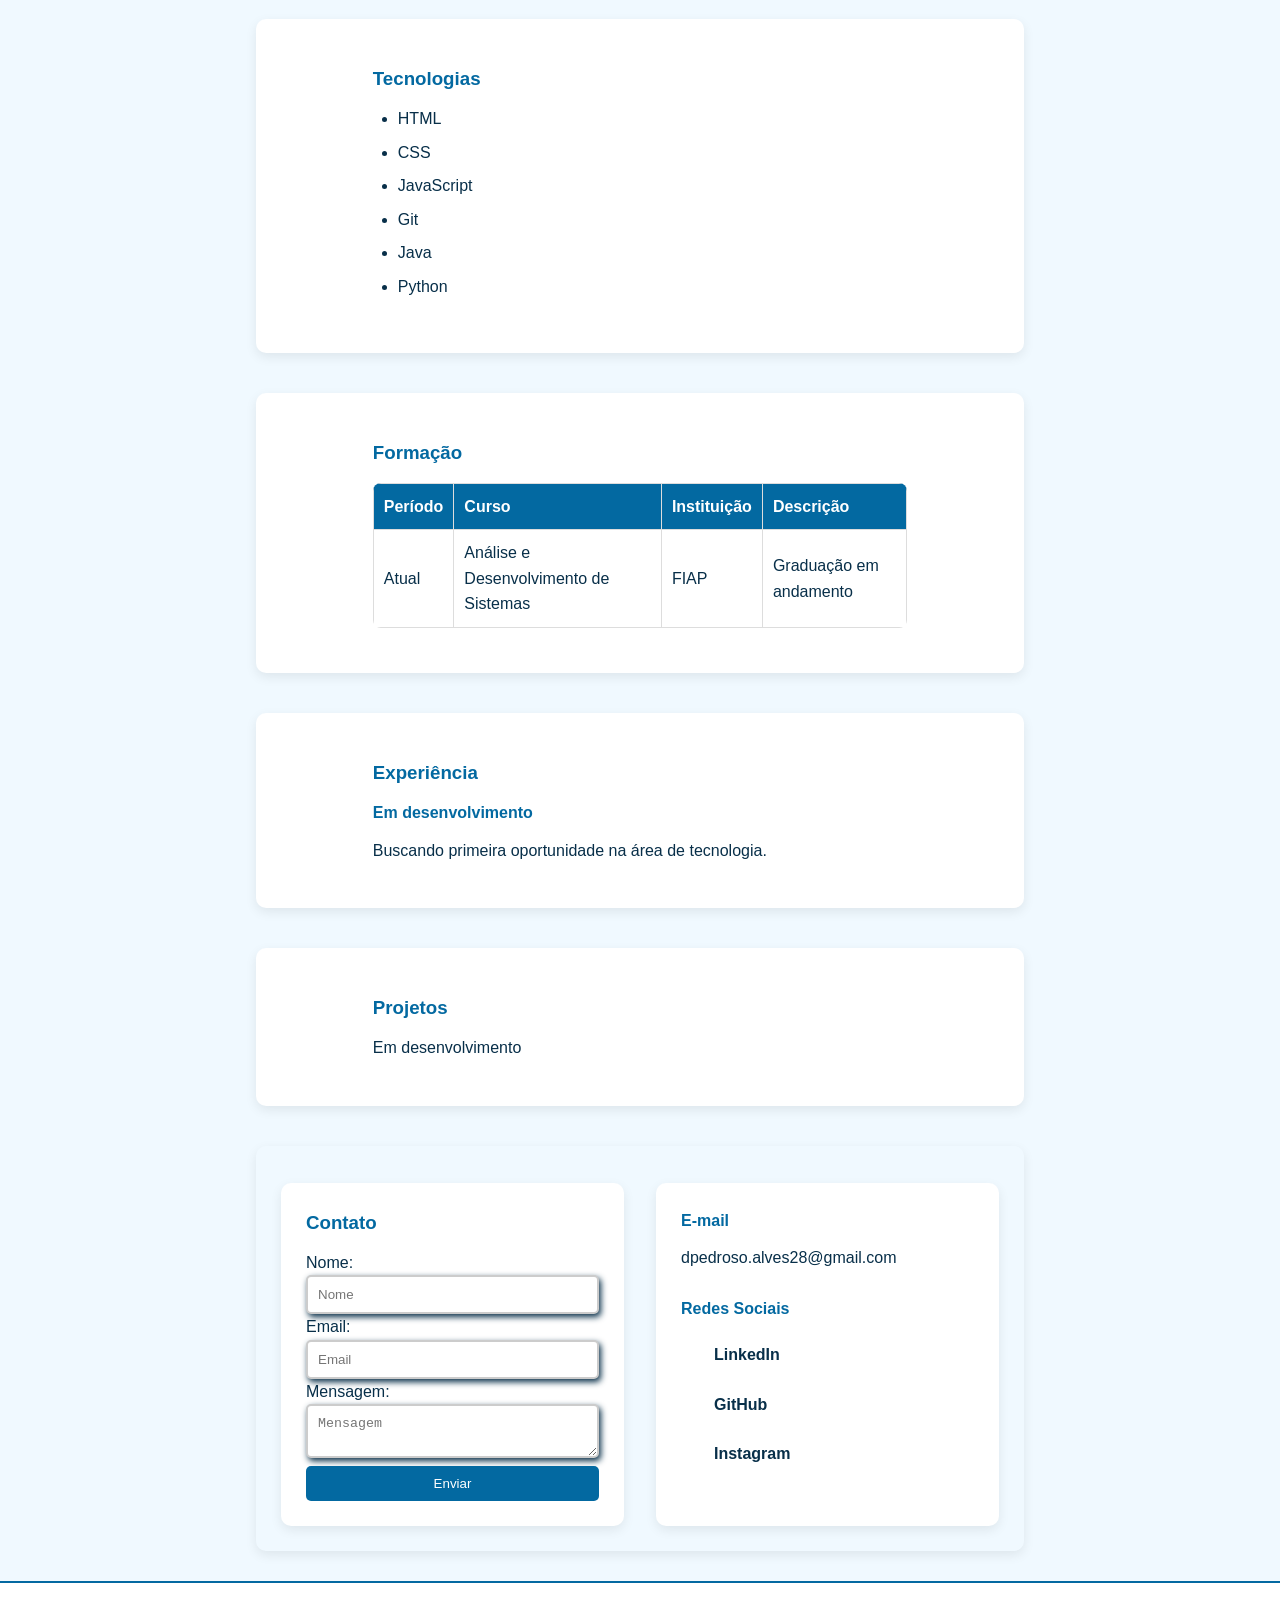
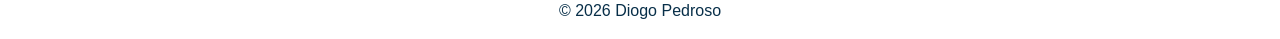
==== commit d2560318: "Mudança no css" ====
--- a/index.html
+++ b/index.html
@@ -33,7 +33,7 @@
         <li><a href="#formacao">Formação</a></li>
         <li><a href="#experiencia">Experiência</a></li>
         <li><a href="#projetos">Projetos</a></li>
-        <li><a href="#contato">Contato</a></li>
+        <li><a href=".contato">Contato</a></li>
       </ul>
     </nav>
   </header>
@@ -163,7 +163,7 @@
         </div>
       </section>
       <section class="contato">
-        <div>
+        <div id="contato">
           <h4>E-mail</h4>
           <p>dpedroso.alves28@gmail.com</p><br>
           <h4>Redes Sociais</h4>
--- a/CSS/styles.css
+++ b/CSS/styles.css
@@ -1,14 +1,15 @@
+/* Reset */
 * {
   margin: 0;
   padding: 0;
   box-sizing: border-box;
-  text-decoration: none;
 }
 
 body {
-  font-family: Arial, sans-serif;
+  font-family: 'Segoe UI', Arial, sans-serif;
   background-color: var(--background-color);
   color: var(--color-text);
+  line-height: 1.6;
   word-wrap: break-word;
 }
 
@@ -17,12 +18,16 @@
   justify-content: space-between;
   align-items: center;
   background: var(--background-color);
-  padding: 10px 20px;
+  padding: 15px 25px;
   border-bottom: 2px solid var(--primary-color);
+  position: sticky;
+  top: 0;
+  z-index: 100;
 }
 
 header nav {
-  display: block;
+  display: flex;
+  gap: 20px;
 }
 
 #menu-btn {
@@ -30,51 +35,63 @@
   background: var(--primary-color);
   color: white;
   border: none;
-  padding: 10px;
-  border-radius: 5px;
+  padding: 10px 15px;
+  border-radius: 6px;
   cursor: pointer;
   margin-left: auto;
+  transition: background 0.3s ease;
+}
+
+#menu-btn:hover {
+  background: var(--secondary-color);
 }
 
 main {
-  width: 50%;
+  width: 60%;
+  margin: 30px auto;
+  display: flex;
+  flex-direction: column;
+  gap: 20px;
+}
+
+.container {
+  width: 80%;
   margin: auto;
-  display: flex;              
-  flex-direction: column;     
-  flex-wrap: wrap;
-}
-
-.container {
-  width: 70%;
-  margin: auto;
-  padding: 15px;
+  padding: 20px;
 }
 
 section {
-  background-color: white;
+  background-color: #fff;
   margin-top: 20px;
-  border-radius: 8px;
-  padding: 20px;
-  width: 90%;
-  box-shadow: 0 2px 6px rgba(0,0,0,0.1);
+  border-radius: 10px;
+  padding: 25px;
+  width: 100%;
+  box-shadow: 0 4px 12px rgba(0,0,0,0.08);
+  transition: transform 0.2s ease;
+}
+
+section:hover {
+  transform: translateY(-3px);
 }
 
 h2, h3, h4 {
-  margin-bottom: 10px;
+  margin-bottom: 12px;
+  color: var(--primary-color);
 }
 
 a[href="#"] {
   display: inline-block;
-  margin-top: 10px;
-  padding: 8px 12px;
+  margin-top: 12px;
+  padding: 10px 15px;
   background-color: var(--primary-color);
   color: white;
   border-radius: 8px;
-  transition: background 0.3s ease;
+  transition: background 0.3s ease, transform 0.2s ease;
 }
 
 a[href="#"]:hover {
   background-color: var(--secondary-color);
+  transform: scale(1.05);
 }
 
 .sobre-container {
@@ -82,49 +99,59 @@
   flex-direction: row;
   align-items: center;
   justify-content: space-between;
-  gap: 20px;
+  gap: 25px;
 }
 
 .sobre-container img {
-  width: 200px;
-  border-radius: 8px;
+  width: 220px;
+  border-radius: 10px;
+  box-shadow: 0 3px 8px rgba(0,0,0,0.15);
 }
 
 ul {
-  margin-left: 20px;
+  margin-left: 25px;
 }
 
 #tecnologias li {
-  margin-bottom: 5px;
-}
-
+  margin-bottom: 8px;
+}
+
+/* Habilidades */
 .habilidades-grid {
   display: flex;
-  gap: 20px;
+  gap: 25px;
   flex-wrap: wrap;
 }
 
 table {
   width: 100%;
-  margin-top: 10px;
+  margin-top: 15px;
   border-collapse: collapse;
+  overflow: hidden;
+  border-radius: 8px;
 }
 
 th {
   background-color: var(--primary-color);
   color: white;
+  text-align: left;
 }
 
 th, td {
-  border: 1px solid #ccc;
-  padding: 8px;
+  border: 1px solid #ddd;
+  padding: 10px;
 }
 
 .contato a {
   text-decoration: none;
   color: #082F49;
   font-weight: bold;
-  margin-top: 10px;
+  margin-top: 12px;
+  transition: color 0.3s ease;
+}
+
+.contato a:hover {
+  color: var(--secondary-color);
 }
 
 #contato-wrapper {
@@ -138,15 +165,19 @@
 
 .contato {
   flex: 1;
-  width: auto;
-  margin-top: 10px;
+  margin-top: 12px;
 }
 
 #redes-sociais li {
   color: white;
-  padding: 5px;
-  margin-bottom: 5px;
+  padding: 8px;
+  margin-bottom: 8px;
   border-radius: 10px;
+  transition: background 0.3s ease;
+}
+
+#redes-sociais li:hover {
+  background-color: var(--secondary-color);
 }
 
 #sidebar {
@@ -155,7 +186,7 @@
   left: -250px;
   width: 250px;
   height: 100%;
-  background: white;
+  background: #fff;
   border-right: 2px solid var(--primary-color);
   transition: left 0.3s ease;
   padding-top: 60px;
@@ -174,8 +205,9 @@
 #sidebar a {
   color: var(--secondary-color);
   font-weight: bold;
-  padding: 10px 20px;
+  padding: 12px 20px;
   display: block;
+  transition: background 0.3s ease;
 }
 
 #sidebar a:hover {
@@ -190,13 +222,14 @@
 .accordion-btn {
   background: var(--primary-color);
   color: white;
-  padding: 10px;
+  padding: 12px;
   width: 100%;
   text-align: left;
   border: none;
   cursor: pointer;
-  margin-top: 5px;
-  border-radius: 5px;
+  margin-top: 8px;
+  border-radius: 6px;
+  transition: background 0.3s ease;
 }
 
 .accordion-btn:hover {
@@ -205,37 +238,38 @@
 
 .accordion-content {
   display: none;
-  padding: 10px;
+  padding: 12px;
   background: #f9f9f9;
-  border-radius: 5px;
+  border-radius: 6px;
 }
 
 #back-to-top {
   position: fixed;
-  bottom: 20px;
-  right: 20px;
-  font-size: 30px;
+  bottom: 25px;
+  right: 25px;
+  font-size: 28px;
   background: var(--primary-color);
   color: white;
-  padding: 10px;
+  padding: 12px;
   border-radius: 50%;
   text-align: center;
   text-decoration: none;
-  transition: background 0.3s ease;
+  transition: background 0.3s ease, transform 0.2s ease;
 }
 
 #back-to-top:hover {
   background: var(--secondary-color);
+  transform: scale(1.1);
 }
 
 @media (max-width: 768px) {
   main {
-    width: 90%;
+    width: 95%;
   }
 
   .container {
     width: 100%;
-    padding: 10px;
+    padding: 15px;
   }
 
   table {
@@ -245,7 +279,7 @@
 
   header {
     flex-direction: row;
-    gap: 10px;
+    gap: 15px;
   }
 
   nav ul {
@@ -262,11 +296,6 @@
     flex-direction: column;
   }
 
-  .contato {
-    width: 100%;
-    height: auto;
-  }
-
   #contato-wrapper {
     flex-direction: column;
   }
@@ -278,4 +307,4 @@
   #menu-btn {
     display: block;
   }
-}+}
